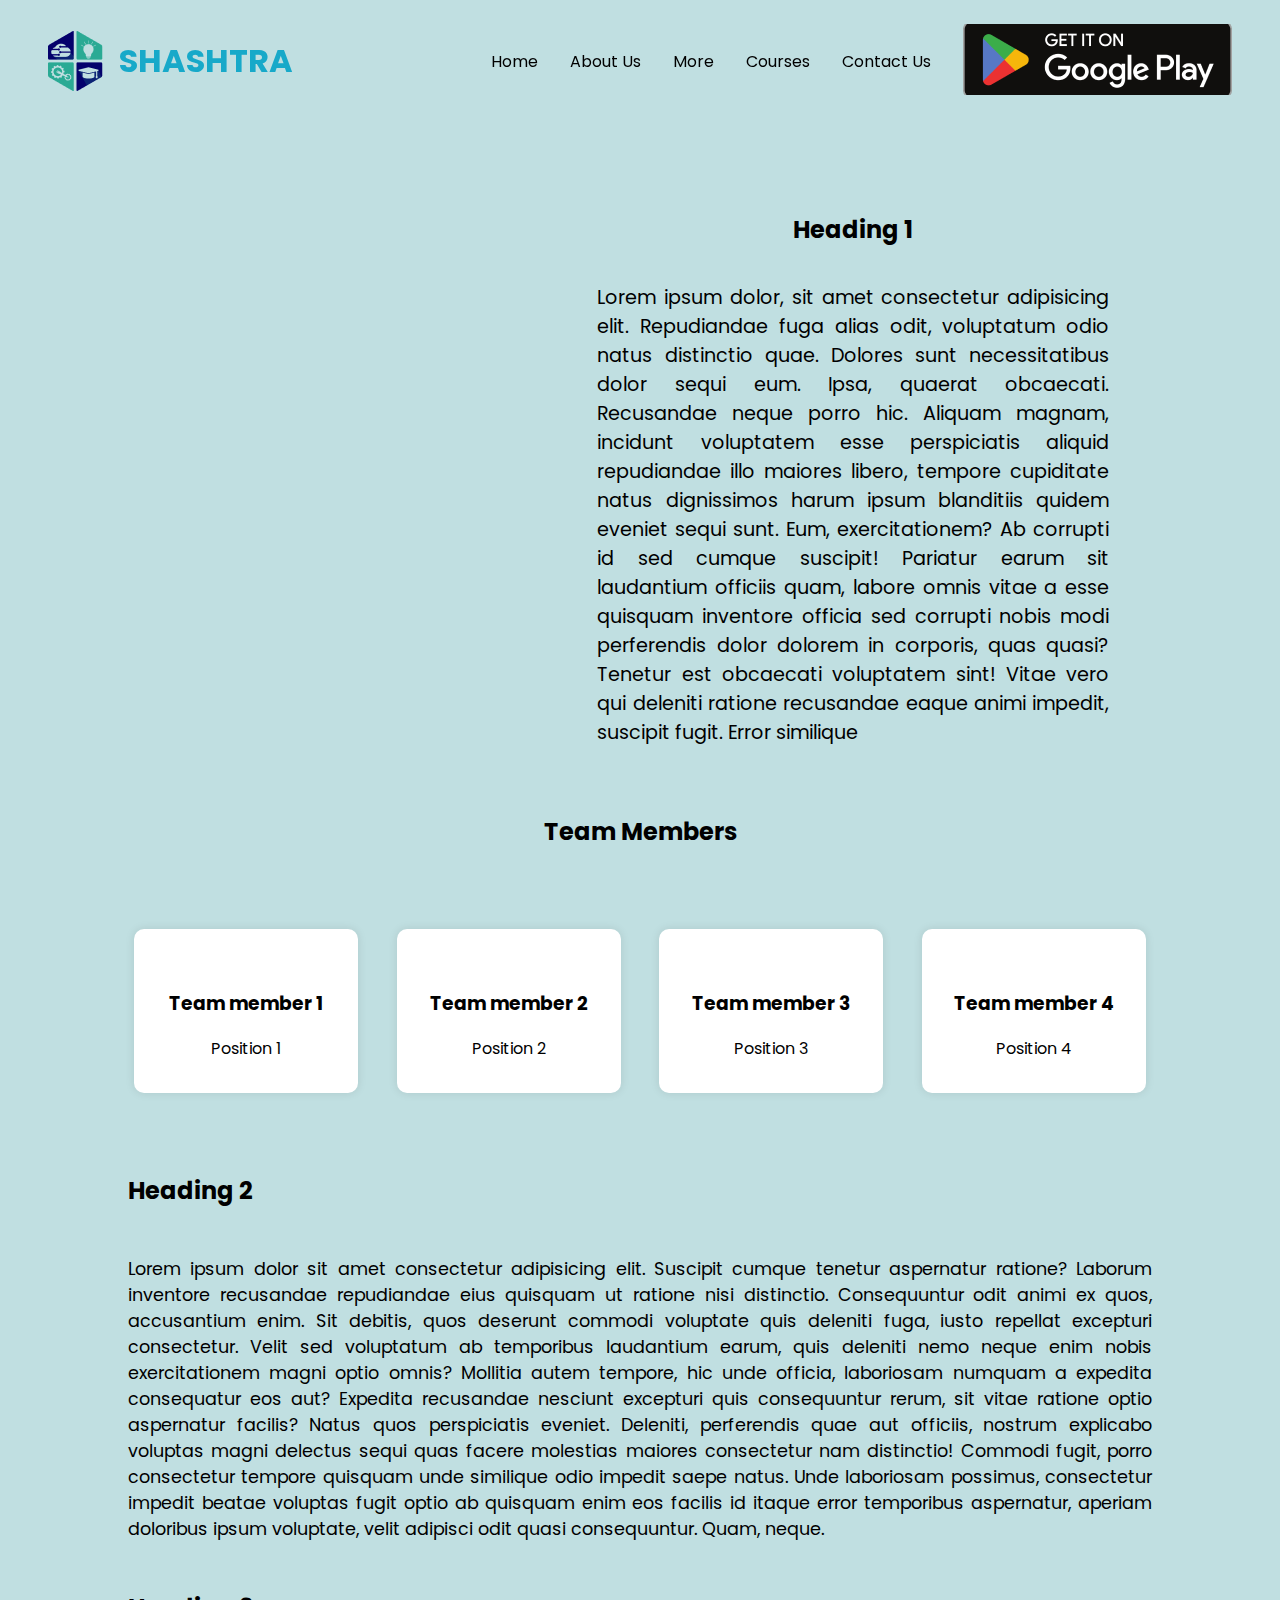
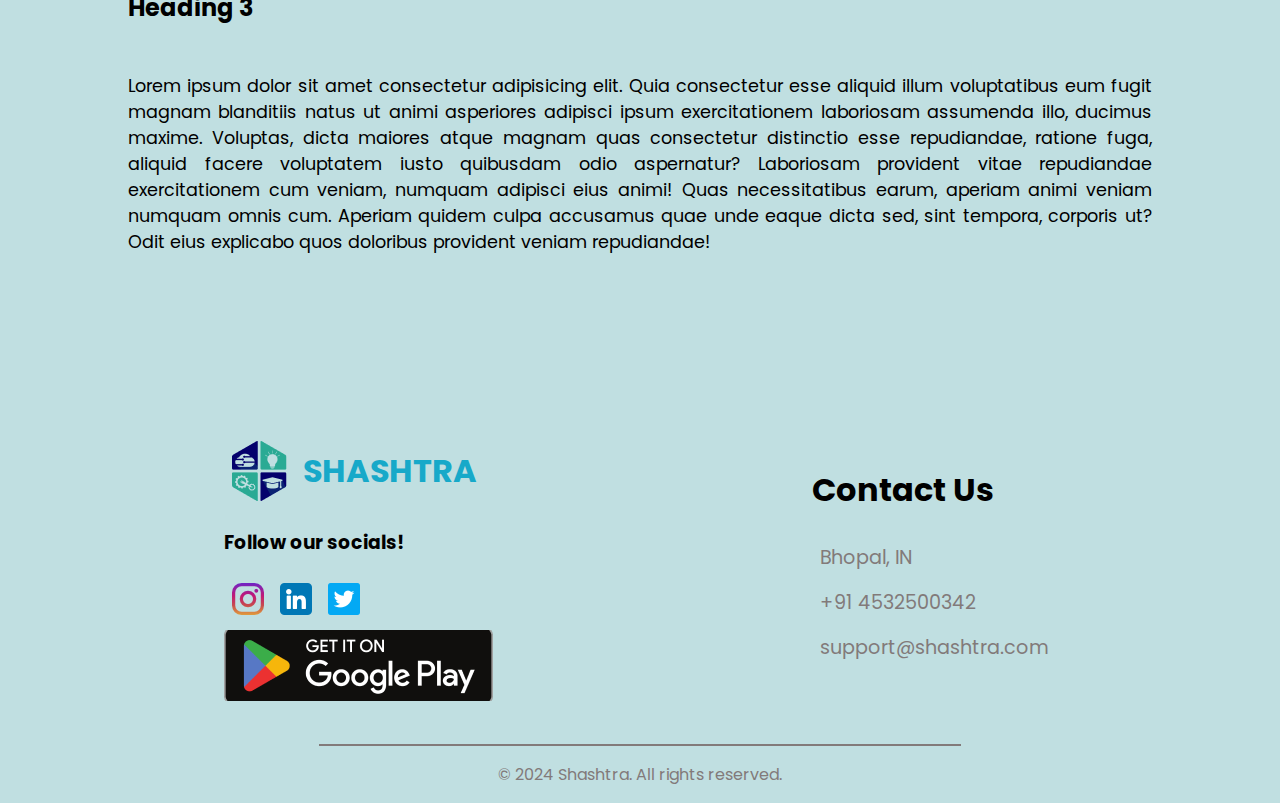
==== pages/about.html @ 4252a516 "add other pages and put placeholder for about page" ====
<!DOCTYPE html>
<html lang="en">

<head>
    <meta charset="UTF-8">
    <meta name="viewport" content="width=device-width, initial-scale=1.0">
    <title>About Shashtra</title>
    <link rel="stylesheet" href="../css/about.css">

    <script src="./assets/scripts/scroll-entrance-master/src/scroll-entrance.js"></script>
    <script src="https://unpkg.com/typed.js@2.1.0/dist/typed.umd.js"></script>

</head>


<style>
    /* Ensure elements are hidden while ScrollEntrance is loading */
    .js [data-entrance] {
        visibility: hidden;
    }
</style>

<body>

    <nav>
        <div class="nav-1">
            <img src="../assets/logo.png" alt="logo">
            <h1>SHASHTRA</h1>
        </div>
        <div class="nav-2">
            <a href="">Home</a>
            <a href="">About Us</a>
            <a href="">More</a>
            <a href="">Courses</a>
            <a href="">Contact Us</a>
            <button class="btn-gps"><img src="../assets/gps.png" alt="Google Play Store"></button>
        </div>
        <div id="mySidepanel" class="sidepanel">
            <a href="javascript:void(0)" class="closebtn" onclick="closeNav()">&times;</a>
            <a href="">Home</a>
            <a href="">About Us</a>
            <a href="">More</a>
            <a href="">Courses</a>
            <a href="">Contact Us</a>
            <button class="btn-gps gps"><img src="../assets/gps.png" alt="Google Play Store"></button>
        </div>

        <button class="openbtn" onclick="openNav()">Menu</button>
    </nav>

    <section id="about">
        <div class="about">
            <img src="https://seeklogo.com/images/P/pepsi-logo-94D7DEF922-seeklogo.com.png" alt="">
            <div>
                <h2>Heading 1</h2>
                <p>Lorem ipsum dolor, sit amet consectetur adipisicing elit. Repudiandae fuga alias odit, voluptatum
                    odio natus distinctio quae. Dolores sunt necessitatibus dolor sequi eum. Ipsa, quaerat obcaecati.
                    Recusandae neque porro hic.
                    Aliquam magnam, incidunt voluptatem esse perspiciatis aliquid repudiandae illo maiores libero,
                    tempore cupiditate natus dignissimos harum ipsum blanditiis quidem eveniet sequi sunt. Eum,
                    exercitationem? Ab corrupti id sed cumque suscipit!
                    Pariatur earum sit laudantium officiis quam, labore omnis vitae a esse quisquam inventore officia
                    sed corrupti nobis modi perferendis dolor dolorem in corporis, quas quasi? Tenetur est obcaecati
                    voluptatem sint!
                    Vitae vero qui deleniti ratione recusandae eaque animi impedit, suscipit fugit. Error similique</p>
            </div>
        </div>
        <h2>Team Members</h2>
        <div class="team">
            <div class="card">
                <img src="https://holosgen.com/clone/wp-content/uploads/2018/12/placeholder-team.jpg" alt="">
                <div>
                    <h3>Team member 1</h3>
                    <p>Position 1</p>
                </div>
            </div>
            <div class="card">
                <img src="https://holosgen.com/clone/wp-content/uploads/2018/12/placeholder-team.jpg" alt="">
                <div>
                    <h3>Team member 2</h3>
                    <p>Position 2</p>
                </div>
            </div>
            <div class="card">
                <img src="https://holosgen.com/clone/wp-content/uploads/2018/12/placeholder-team.jpg" alt="">
                <div>
                    <h3>Team member 3</h3>
                    <p>Position 3</p>
                </div>
            </div>
            <div class="card">
                <img src="https://holosgen.com/clone/wp-content/uploads/2018/12/placeholder-team.jpg" alt="">
                <div>
                    <h3>Team member 4</h3>
                    <p>Position 4</p>
                </div>
            </div>
        </div>
        <div class="about-more">
            <h3>Heading 2</h3>
            <p>Lorem ipsum dolor sit amet consectetur adipisicing elit. Suscipit cumque tenetur aspernatur ratione?
                Laborum inventore recusandae repudiandae eius quisquam ut ratione nisi distinctio. Consequuntur odit
                animi ex quos, accusantium enim.
                Sit debitis, quos deserunt commodi voluptate quis deleniti fuga, iusto repellat excepturi consectetur.
                Velit sed voluptatum ab temporibus laudantium earum, quis deleniti nemo neque enim nobis exercitationem
                magni optio omnis?
                Mollitia autem tempore, hic unde officia, laboriosam numquam a expedita consequatur eos aut? Expedita
                recusandae nesciunt excepturi quis consequuntur rerum, sit vitae ratione optio aspernatur facilis? Natus
                quos perspiciatis eveniet.
                Deleniti, perferendis quae aut officiis, nostrum explicabo voluptas magni delectus sequi quas facere
                molestias maiores consectetur nam distinctio! Commodi fugit, porro consectetur tempore quisquam unde
                similique odio impedit saepe natus.
                Unde laboriosam possimus, consectetur impedit beatae voluptas fugit optio ab quisquam enim eos facilis
                id itaque error temporibus aspernatur, aperiam doloribus ipsum voluptate, velit adipisci odit quasi
                consequuntur. Quam, neque.</p>
            <h3> Heading 3</h3>
            <p>Lorem ipsum dolor sit amet consectetur adipisicing elit. Quia consectetur esse aliquid illum voluptatibus
                eum fugit magnam blanditiis natus ut animi asperiores adipisci ipsum exercitationem laboriosam assumenda
                illo, ducimus maxime.
                Voluptas, dicta maiores atque magnam quas consectetur distinctio esse repudiandae, ratione fuga, aliquid
                facere voluptatem iusto quibusdam odio aspernatur? Laboriosam provident vitae repudiandae exercitationem
                cum veniam, numquam adipisci eius animi!
                Quas necessitatibus earum, aperiam animi veniam numquam omnis cum. Aperiam quidem culpa accusamus quae
                unde eaque dicta sed, sint tempora, corporis ut? Odit eius explicabo quos doloribus provident veniam
                repudiandae!</p>
        </div>
    </section>

    <footer>
        <div class="footer">
            <div class="footer-container">
                <img class="socials" src="../assets/logo.png" alt="logo">
                <h1 class="socials highlight">SHASHTRA</h1>
            </div>
            <h3>Follow our socials!</h3>
            <div class="footer-container">
                <a class="socials" href=""><img src="../assets/socials/instagram.png" alt="instagram"></a>
                <a class="socials" href=""><img src="../assets/socials/linkedin.png" alt="linkedIn"></a>
                <a class="socials" href=""><img src="../assets/socials/twitter.png" alt="Twitter"></a>
            </div>
            <button class="btn-gps gps"><img src="../assets/gps.png" alt="google Play"></button>
        </div>
        <div class="footer">
            <h1>Contact Us</h1>
            <p>Bhopal, IN</p>
            <p>+91 4532500342</p>
            <p>support@shashtra.com</p>
        </div>
    </footer>
    <hr>
    <div class="footer-bottom">
        <p>© 2024 Shashtra. All rights reserved.</p>
    </div>

    <script src="../script.js"></script>
</body>

</html>
---- css/about.css ----
@import url('https://fonts.googleapis.com/css2?family=Poppins:ital,wght@0,100;0,200;0,300;0,400;0,500;0,600;0,700;0,800;0,900;1,100;1,200;1,300;1,400;1,500;1,600;1,700;1,800;1,900&display=swap');

:root {
    --bg: #C0DFE1;
    --primary: #17A9C9;
    --secondary: #0E7A92;
}

body {
    background-color: var(--bg);
    font-family: Arial, sans-serif;
    margin: 0;
    padding: 0;
    font-family: 'Poppins', sans-serif;
}

a {
    text-decoration: none;
    color: #000;
}

nav {
    background-color: transparent;
    backdrop-filter: blur(15px);
    position: fixed;
    top: 0;
    left: 0;
    width: 100%;
    z-index: 100;
    display: flex;
    justify-content: space-between;
    align-items: center;
    padding: 1rem 0;
}

nav img {
    height: 100%;
    width: auto;
    margin: 0 1rem;
}

.btn-gps {
    background-color: transparent;
    border: none;
    cursor: pointer;
    padding: 0;
}

.nav-1 {
    padding-left: 2rem;
    display: flex;
    justify-content: space-between;
    align-items: center;
    color: var(--primary);
}

.nav-2 {
    padding-right: 2rem;
    display: flex;
    justify-content: space-evenly;
    align-items: center;
    width: fit-content;
}

.nav-2 a {
    margin: 0 1rem;
}

.highlight {
    color: var(--primary);
}

/* The sidepanel menu */
.sidepanel {
    height: 100vh;
    /* Specify a height */
    width: 0;
    /* 0 width - change this with JavaScript */
    position: fixed;
    /* Stay in place */
    z-index: 1;
    /* Stay on top */
    top: 0;
    left: 0;
    background-color: rgba(17, 17, 17, 0.9);
    backdrop-filter: blur(15px);
    /* Black*/
    overflow-x: hidden;
    /* Disable horizontal scroll */
    padding-top: 60px;
    /* Place content 60px from the top */
    transition: 0.5s;
    /* 0.5 second transition effect to slide in the sidepanel */
}

/* The sidepanel links */
.sidepanel a {
    padding: 8px 8px 8px 32px;
    text-decoration: none;
    font-size: 25px;
    color: #c5c5c5;
    display: block;
    transition: 0.3s;
}

/* When you mouse over the navigation links, change their color */
.sidepanel a:hover {
    color: #f1f1f1;
}

/* Position and style the close button (top right corner) */
.sidepanel .closebtn {
    position: absolute;
    top: 0;
    right: 25px;
    font-size: 36px;
    margin-left: 50px;
}

/* Style the button that is used to open the sidepanel */
.openbtn {
    font-size: 20px;
    cursor: pointer;
    background-color: var(--primary);
    color: white;
    margin-right: 1rem;
    padding: 10px 15px;
    border: 2px solid var(--secondary);
    border-radius: 5px;
}

.openbtn:hover {
    background-color: var(--secondary);
}

.openbtn {
    display: none;
}

#about {
    padding: 2rem 5rem;
}

.about {
    display: flex;
    justify-content: space-evenly;
    align-items: center;
    margin: 10rem 0 2rem 0;
}

.about img {
    width: 30vw;
}

.about p {
    width: 40vw;
    padding: 1rem 3rem;
    font-size: 1.2rem;
    text-align: justify;
}

.about-more p {
    font-size: 1.1rem;
    text-align: justify;
    padding: 1rem 3rem;
}

.about-more h3 {
    font-size: 1.5rem;
    margin: 2rem 0;
    padding: 0 3rem;
}

h2 {
    text-align: center;
}

.team {
    display: flex;
    justify-content: space-evenly;
    align-items: center;
    margin: 5rem 1rem;
}

.card {
    background-color: white;
    border-radius: 10px;
    box-shadow: 0 0 10px rgba(0, 0, 0, 0.1);
    padding: 1rem;
    width: 15vw;
    text-align: center;
}

.card img {
    width: 100%;
    border-radius: 50%;
}

footer {
    margin-top: 5rem;
    padding: 2rem 4rem;
    display: flex;
    justify-content: space-around;
    align-items: baseline;
}

.footer-container {
    display: flex;
    justify-content: center;
    align-items: center;
    width: fit-content;
}

.socials {
    margin: 0.5rem 0.5rem;
}

.footer {
    display: flex;
    justify-content: center;
    align-items: flex-start;
    flex-direction: column;
}

footer p {
    font-size: 1.2rem;
    margin: 0.5rem 0.5rem;
    color: #827A7A;
}

hr {
    width: 50%;
    border: 1px solid #827A7A;
}

.footer-bottom {
    text-align: center;
    color: #827A7A;
}


/* Media Queries */
@media screen and (min-width: 769px) and (max-width: 1024px) {
    .nav-1 {
        padding-left: 1rem;
    }

    .nav-1 h1 {
        font-size: 1.2rem;
    }

    .nav-2 {
        padding-right: 1rem;
    }

    .nav-2 a {
        margin: 0 0.3rem;
        font-size: 13px;
    }

    .btn-gps {
        width: 30%;
    }

    .btn-gps img {
        width: 100%;
    }

    #about {
        padding: 0;
    }

    .about {
        margin: 6rem 0;
    }

    .about img {
        width: 80%;
    }

}

@media screen and (min-width: 0px) and (max-width: 768px) {

    nav {
        padding: 0.5rem 0;
    }

    .nav-1 {
        padding-left: 0.3rem;
    }


    .nav-1 h1,
    .nav-2 a,
    .btn-gps {
        display: none;
    }

    .nav-2 {
        width: fit-content;
    }

    .gps {
        display: block;
    }

    .openbtn {
        display: block;
    }

    #about {
        padding: 1rem 2rem;
    }

    .about {
        flex-direction: column;
        margin: 5rem 0;
    }

    .about img {
        width: 80%;
    }

    .about p {
        width: 100%;
        padding: 0;
        font-size: 1rem;
    }

    .team {
        flex-direction: column;
        margin: 2rem 0;
    }

    .card {
        width: 80vw;
        margin: 1rem 0;
    }

    .about-more {
        margin: 2rem 0;
    }

    .about-more p {
        padding: 0;
        font-size: 1rem;
    }

    .about-more h3 {
        padding: 0;
        font-size: 1.2rem;
        text-align: center;
    }

    footer {
        flex-direction: column;
        padding: 1rem;
    }

    .footer {
        flex-direction: column;
        align-items: center;
        width: 100%;
    }

    .footer h1 {
        font-size: 1.5rem;
    }
}
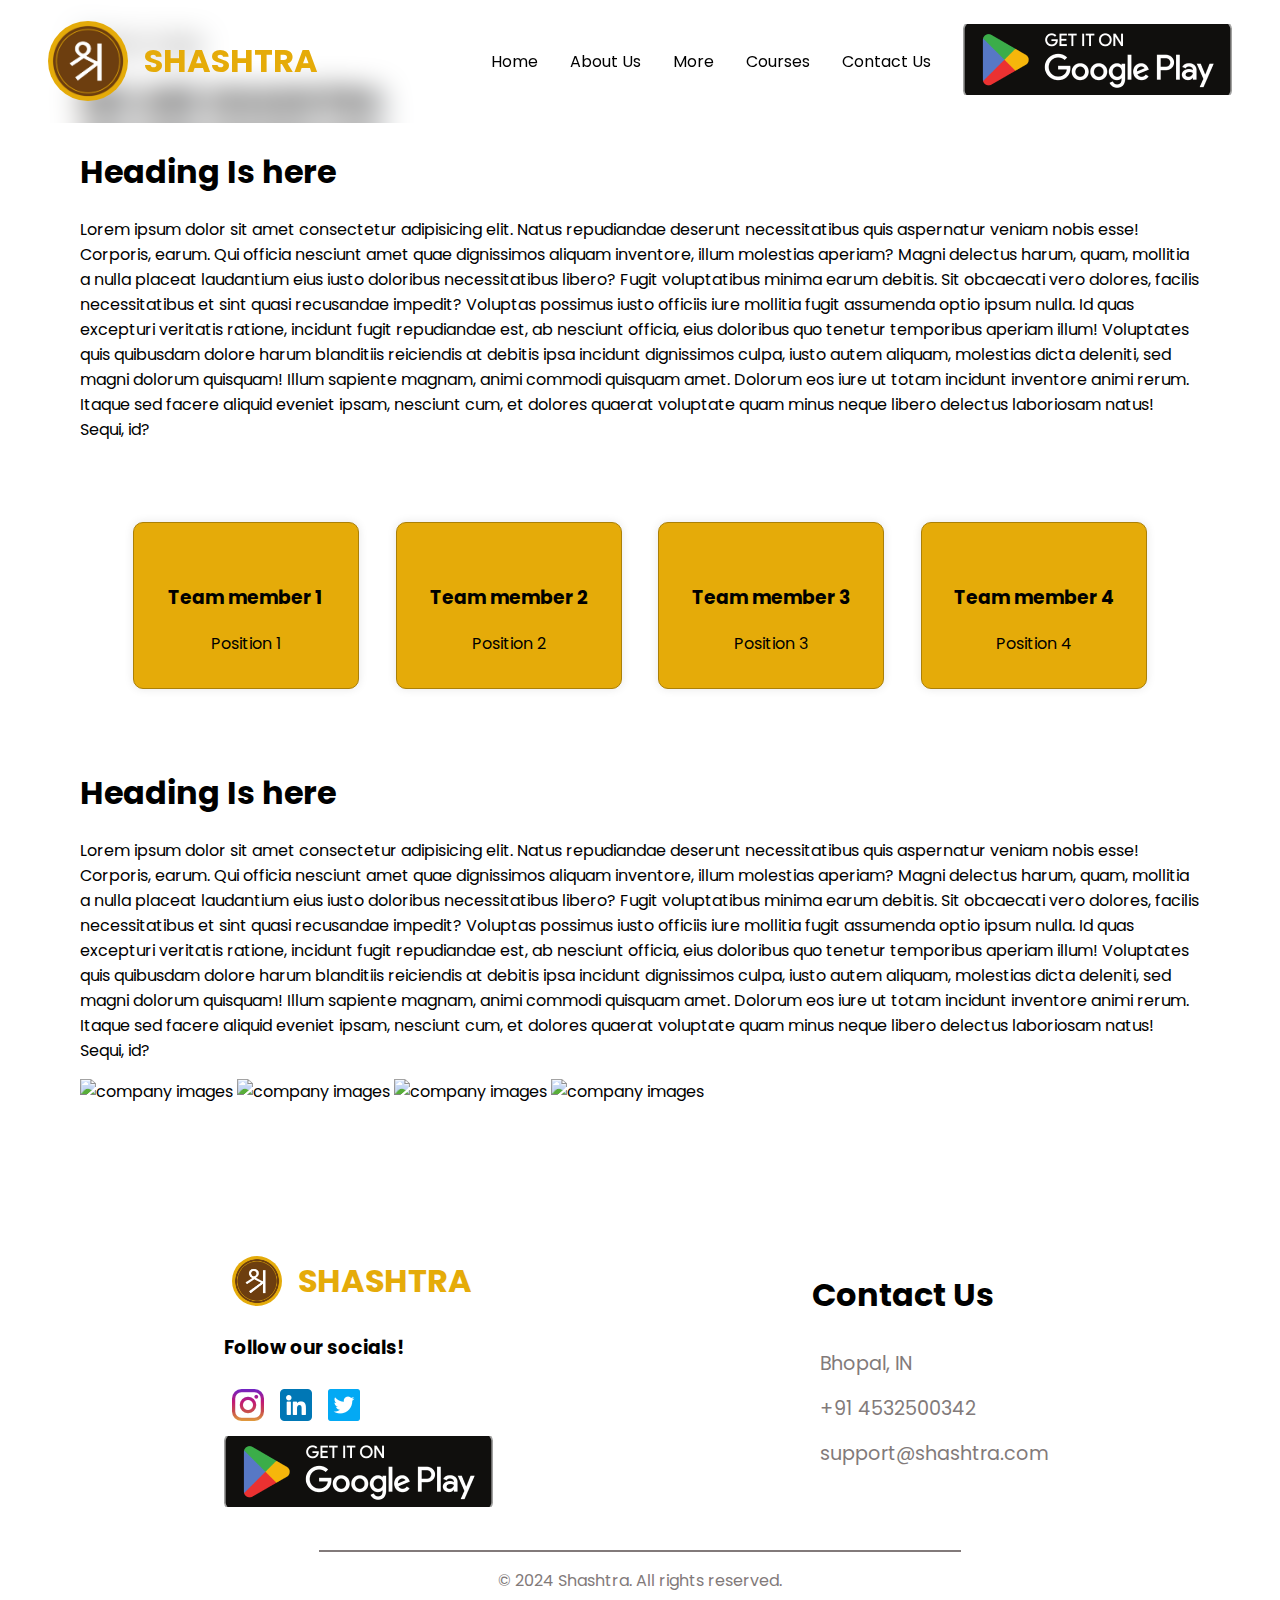
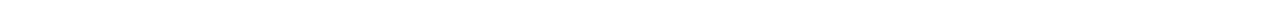
==== commit 38d2ee70: "Upate about page" ====
--- a/pages/about.html
+++ b/pages/about.html
@@ -28,7 +28,7 @@
             <h1>SHASHTRA</h1>
         </div>
         <div class="nav-2">
-            <a href="">Home</a>
+            <a href="../index.html">Home</a>
             <a href="">About Us</a>
             <a href="">More</a>
             <a href="">Courses</a>
@@ -49,23 +49,32 @@
     </nav>
 
     <section id="about">
-        <div class="about">
-            <img src="https://seeklogo.com/images/P/pepsi-logo-94D7DEF922-seeklogo.com.png" alt="">
-            <div>
-                <h2>Heading 1</h2>
-                <p>Lorem ipsum dolor, sit amet consectetur adipisicing elit. Repudiandae fuga alias odit, voluptatum
-                    odio natus distinctio quae. Dolores sunt necessitatibus dolor sequi eum. Ipsa, quaerat obcaecati.
-                    Recusandae neque porro hic.
-                    Aliquam magnam, incidunt voluptatem esse perspiciatis aliquid repudiandae illo maiores libero,
-                    tempore cupiditate natus dignissimos harum ipsum blanditiis quidem eveniet sequi sunt. Eum,
-                    exercitationem? Ab corrupti id sed cumque suscipit!
-                    Pariatur earum sit laudantium officiis quam, labore omnis vitae a esse quisquam inventore officia
-                    sed corrupti nobis modi perferendis dolor dolorem in corporis, quas quasi? Tenetur est obcaecati
-                    voluptatem sint!
-                    Vitae vero qui deleniti ratione recusandae eaque animi impedit, suscipit fugit. Error similique</p>
-            </div>
+
+        <div class="about-head">
+            <img src="../assets/aboutbg.svg" alt="about-image">
+            <h1>WE ARE SHASHTRA</h1>
         </div>
-        <h2>Team Members</h2>
+
+        <div class="about-text">
+            <h1>Heading Is here</h1>
+            <p>
+                Lorem ipsum dolor sit amet consectetur adipisicing elit. Natus repudiandae deserunt necessitatibus quis
+                aspernatur veniam nobis esse! Corporis, earum. Qui officia nesciunt amet quae dignissimos aliquam
+                inventore, illum molestias aperiam?
+                Magni delectus harum, quam, mollitia a nulla placeat laudantium eius iusto doloribus necessitatibus
+                libero? Fugit voluptatibus minima earum debitis. Sit obcaecati vero dolores, facilis necessitatibus et
+                sint quasi recusandae impedit?
+                Voluptas possimus iusto officiis iure mollitia fugit assumenda optio ipsum nulla. Id quas excepturi
+                veritatis ratione, incidunt fugit repudiandae est, ab nesciunt officia, eius doloribus quo tenetur
+                temporibus aperiam illum!
+                Voluptates quis quibusdam dolore harum blanditiis reiciendis at debitis ipsa incidunt dignissimos culpa,
+                iusto autem aliquam, molestias dicta deleniti, sed magni dolorum quisquam! Illum sapiente magnam, animi
+                commodi quisquam amet.
+                Dolorum eos iure ut totam incidunt inventore animi rerum. Itaque sed facere aliquid eveniet ipsam,
+                nesciunt cum, et dolores quaerat voluptate quam minus neque libero delectus laboriosam natus! Sequi, id?
+            </p>
+        </div>
+
         <div class="team">
             <div class="card">
                 <img src="https://holosgen.com/clone/wp-content/uploads/2018/12/placeholder-team.jpg" alt="">
@@ -96,34 +105,34 @@
                 </div>
             </div>
         </div>
-        <div class="about-more">
-            <h3>Heading 2</h3>
-            <p>Lorem ipsum dolor sit amet consectetur adipisicing elit. Suscipit cumque tenetur aspernatur ratione?
-                Laborum inventore recusandae repudiandae eius quisquam ut ratione nisi distinctio. Consequuntur odit
-                animi ex quos, accusantium enim.
-                Sit debitis, quos deserunt commodi voluptate quis deleniti fuga, iusto repellat excepturi consectetur.
-                Velit sed voluptatum ab temporibus laudantium earum, quis deleniti nemo neque enim nobis exercitationem
-                magni optio omnis?
-                Mollitia autem tempore, hic unde officia, laboriosam numquam a expedita consequatur eos aut? Expedita
-                recusandae nesciunt excepturi quis consequuntur rerum, sit vitae ratione optio aspernatur facilis? Natus
-                quos perspiciatis eveniet.
-                Deleniti, perferendis quae aut officiis, nostrum explicabo voluptas magni delectus sequi quas facere
-                molestias maiores consectetur nam distinctio! Commodi fugit, porro consectetur tempore quisquam unde
-                similique odio impedit saepe natus.
-                Unde laboriosam possimus, consectetur impedit beatae voluptas fugit optio ab quisquam enim eos facilis
-                id itaque error temporibus aspernatur, aperiam doloribus ipsum voluptate, velit adipisci odit quasi
-                consequuntur. Quam, neque.</p>
-            <h3> Heading 3</h3>
-            <p>Lorem ipsum dolor sit amet consectetur adipisicing elit. Quia consectetur esse aliquid illum voluptatibus
-                eum fugit magnam blanditiis natus ut animi asperiores adipisci ipsum exercitationem laboriosam assumenda
-                illo, ducimus maxime.
-                Voluptas, dicta maiores atque magnam quas consectetur distinctio esse repudiandae, ratione fuga, aliquid
-                facere voluptatem iusto quibusdam odio aspernatur? Laboriosam provident vitae repudiandae exercitationem
-                cum veniam, numquam adipisci eius animi!
-                Quas necessitatibus earum, aperiam animi veniam numquam omnis cum. Aperiam quidem culpa accusamus quae
-                unde eaque dicta sed, sint tempora, corporis ut? Odit eius explicabo quos doloribus provident veniam
-                repudiandae!</p>
+
+        <div class="about-text">
+            <h1>Heading Is here</h1>
+            <p>
+                Lorem ipsum dolor sit amet consectetur adipisicing elit. Natus repudiandae deserunt necessitatibus quis
+                aspernatur veniam nobis esse! Corporis, earum. Qui officia nesciunt amet quae dignissimos aliquam
+                inventore, illum molestias aperiam?
+                Magni delectus harum, quam, mollitia a nulla placeat laudantium eius iusto doloribus necessitatibus
+                libero? Fugit voluptatibus minima earum debitis. Sit obcaecati vero dolores, facilis necessitatibus et
+                sint quasi recusandae impedit?
+                Voluptas possimus iusto officiis iure mollitia fugit assumenda optio ipsum nulla. Id quas excepturi
+                veritatis ratione, incidunt fugit repudiandae est, ab nesciunt officia, eius doloribus quo tenetur
+                temporibus aperiam illum!
+                Voluptates quis quibusdam dolore harum blanditiis reiciendis at debitis ipsa incidunt dignissimos culpa,
+                iusto autem aliquam, molestias dicta deleniti, sed magni dolorum quisquam! Illum sapiente magnam, animi
+                commodi quisquam amet.
+                Dolorum eos iure ut totam incidunt inventore animi rerum. Itaque sed facere aliquid eveniet ipsam,
+                nesciunt cum, et dolores quaerat voluptate quam minus neque libero delectus laboriosam natus! Sequi, id?
+            </p>
         </div>
+
+        <div class="about-imgs">
+            <img src="../assets/about1.png" alt="company images">
+            <img src="../assets/about2.png" alt="company images">
+            <img src="../assets/about3.png" alt="company images">
+            <img src="../assets/about4.png" alt="company images">
+        </div>
+
     </section>
 
     <footer>
--- a/css/about.css
+++ b/css/about.css
@@ -1,9 +1,9 @@
 @import url('https://fonts.googleapis.com/css2?family=Poppins:ital,wght@0,100;0,200;0,300;0,400;0,500;0,600;0,700;0,800;0,900;1,100;1,200;1,300;1,400;1,500;1,600;1,700;1,800;1,900&display=swap');
 
 :root {
-    --bg: #C0DFE1;
-    --primary: #17A9C9;
-    --secondary: #0E7A92;
+    --bg: #ffffff;
+    --primary: #e5ab09;
+    --secondary: #ab8007;
 }
 
 body {
@@ -35,6 +35,13 @@
 
 nav img {
     height: 100%;
+    width: auto;
+    margin: 0 1rem;
+}
+
+.nav-1 img {
+    height: 80px;
+    border-radius: 50%;
     width: auto;
     margin: 0 1rem;
 }
@@ -183,12 +190,13 @@
 }
 
 .card {
-    background-color: white;
+    background-color: var(--primary);
     border-radius: 10px;
     box-shadow: 0 0 10px rgba(0, 0, 0, 0.1);
     padding: 1rem;
     width: 15vw;
     text-align: center;
+    border: 1px solid var(--secondary);
 }
 
 .card img {
@@ -209,6 +217,12 @@
     justify-content: center;
     align-items: center;
     width: fit-content;
+}
+
+.footer-container:first-of-type img {
+    width: 50px;
+    height: 50px;
+    border-radius: 50%;
 }
 
 .socials {
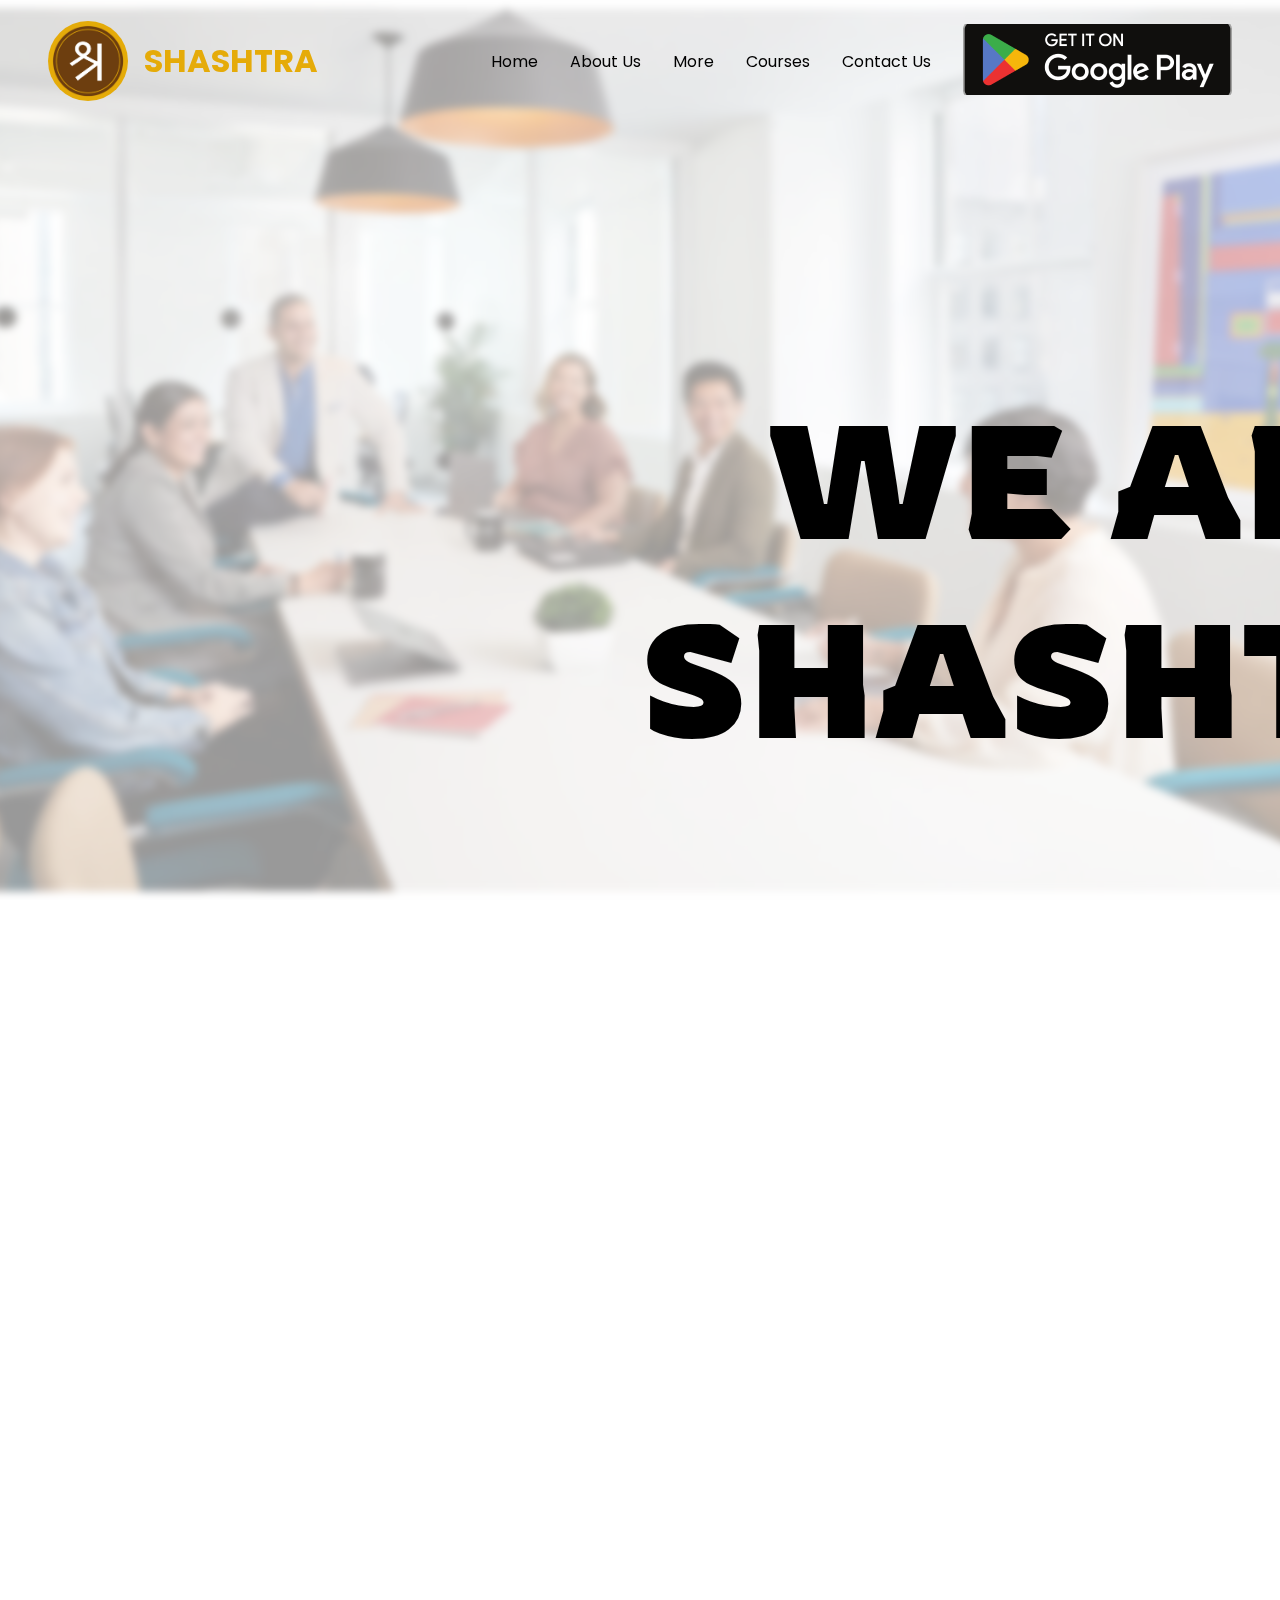
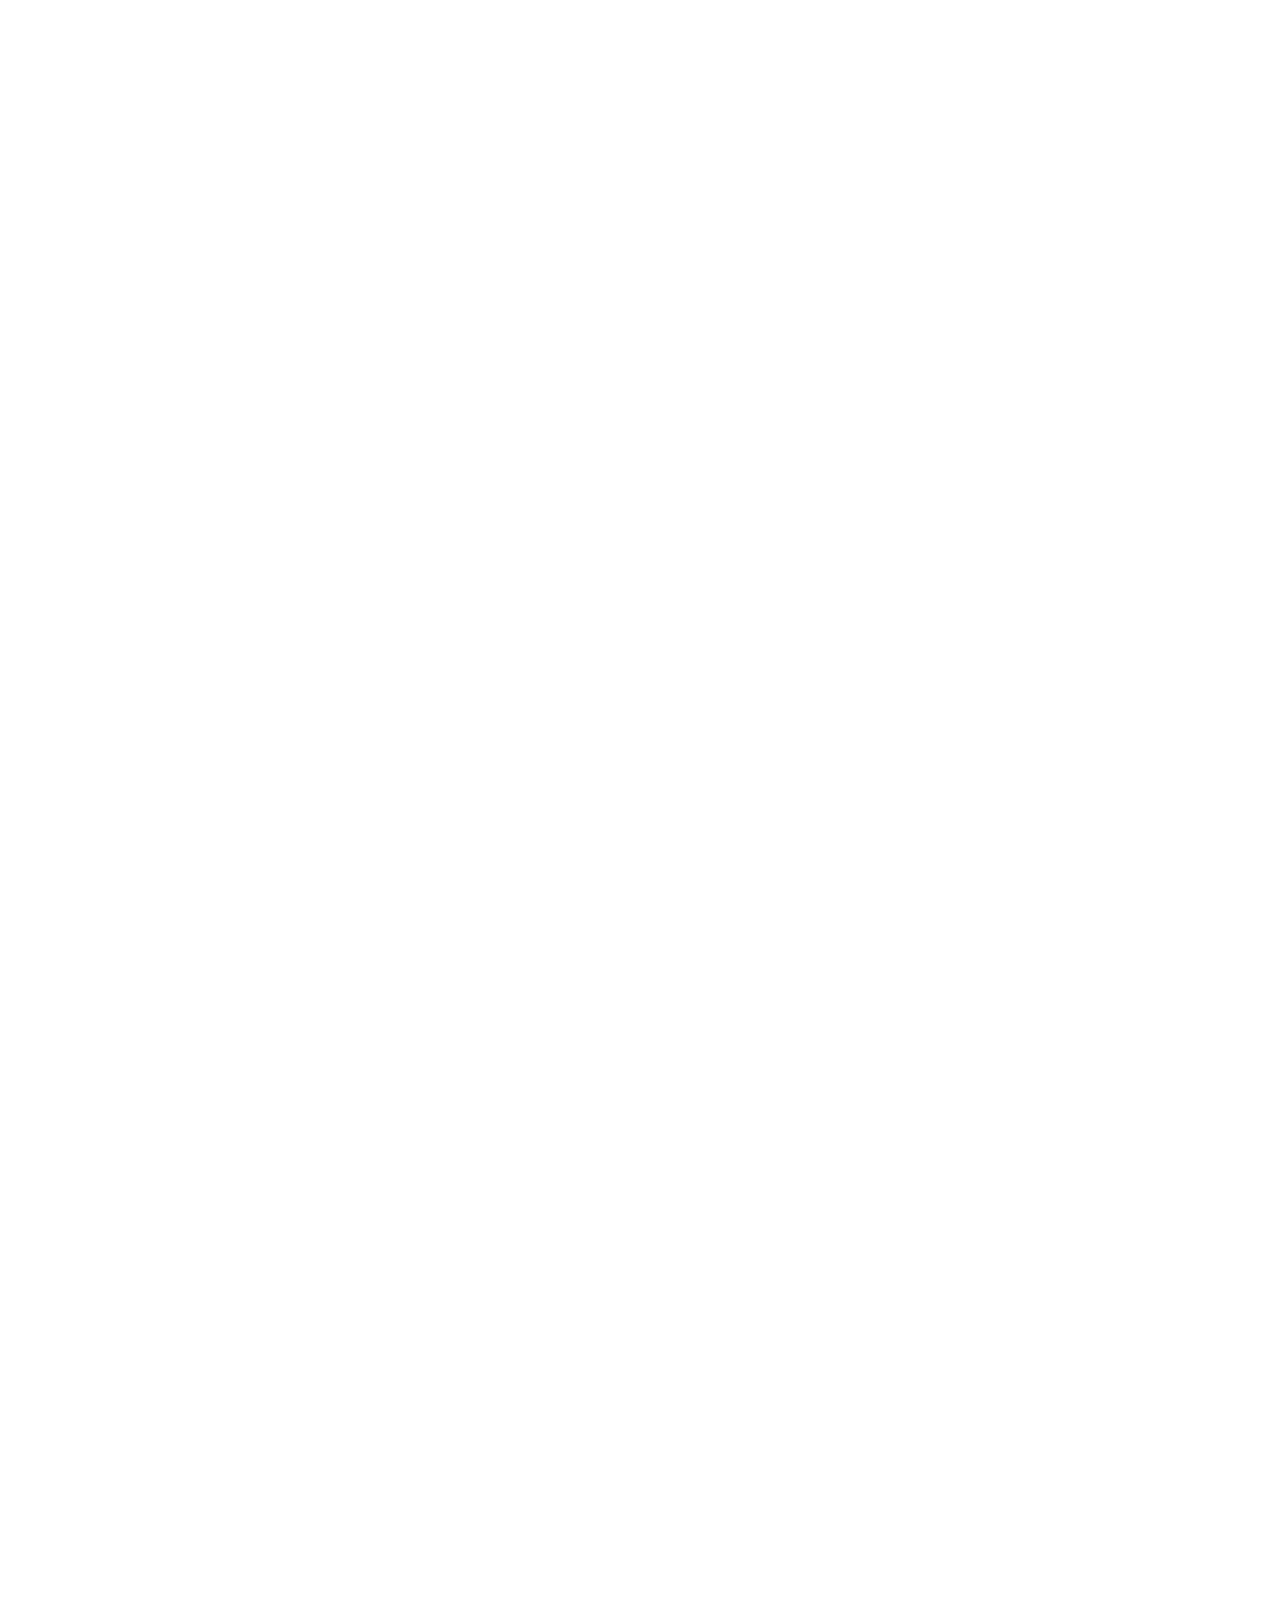
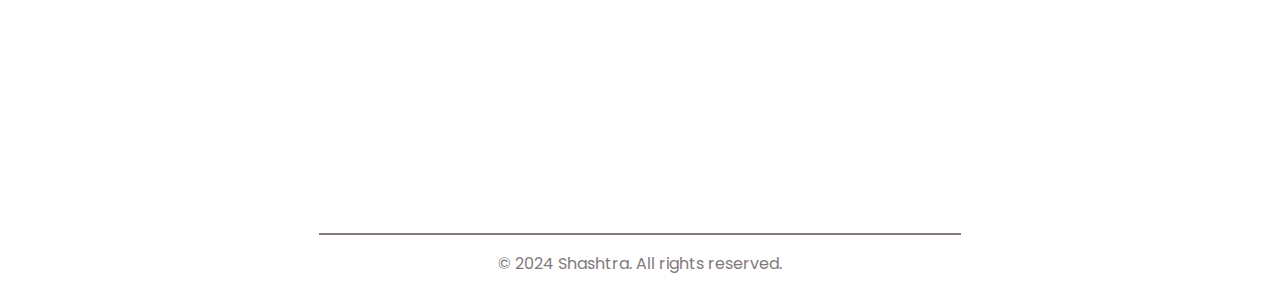
==== commit ffc42c37: "Fix navigation" ====
--- a/pages/about.html
+++ b/pages/about.html
@@ -7,7 +7,7 @@
     <title>About Shashtra</title>
     <link rel="stylesheet" href="../css/about.css">
 
-    <script src="./assets/scripts/scroll-entrance-master/src/scroll-entrance.js"></script>
+    <script src="../assets/scripts/scroll-entrance-master/src/scroll-entrance.js"></script>
     <script src="https://unpkg.com/typed.js@2.1.0/dist/typed.umd.js"></script>
 
 </head>
@@ -29,19 +29,19 @@
         </div>
         <div class="nav-2">
             <a href="../index.html">Home</a>
-            <a href="">About Us</a>
+            <a href="../pages/about.html">About Us</a>
             <a href="">More</a>
-            <a href="">Courses</a>
-            <a href="">Contact Us</a>
+            <a href="../pages/courses.html">Courses</a>
+            <a href="../pages/contact.html">Contact Us</a>
             <button class="btn-gps"><img src="../assets/gps.png" alt="Google Play Store"></button>
         </div>
         <div id="mySidepanel" class="sidepanel">
             <a href="javascript:void(0)" class="closebtn" onclick="closeNav()">&times;</a>
-            <a href="">Home</a>
-            <a href="">About Us</a>
+            <a href="../index.html">Home</a>
+            <a href="../pages/about.html">About Us</a>
             <a href="">More</a>
-            <a href="">Courses</a>
-            <a href="">Contact Us</a>
+            <a href="../pages/courses.html">Courses</a>
+            <a href="../pages/contact.html">Contact Us</a>
             <button class="btn-gps gps"><img src="../assets/gps.png" alt="Google Play Store"></button>
         </div>
 
@@ -52,12 +52,12 @@
 
         <div class="about-head">
             <img src="../assets/aboutbg.svg" alt="about-image">
-            <h1>WE ARE SHASHTRA</h1>
+            <h1 data-entrance="from-bottom">WE ARE <br>SHASHTRA</h1>
         </div>
 
         <div class="about-text">
-            <h1>Heading Is here</h1>
-            <p>
+            <h1 data-entrance="from-bottom">Heading Is here</h1>
+            <p data-entrance="from-left">
                 Lorem ipsum dolor sit amet consectetur adipisicing elit. Natus repudiandae deserunt necessitatibus quis
                 aspernatur veniam nobis esse! Corporis, earum. Qui officia nesciunt amet quae dignissimos aliquam
                 inventore, illum molestias aperiam?
@@ -76,28 +76,28 @@
         </div>
 
         <div class="team">
-            <div class="card">
+            <div class="card" data-entrance="from-left">
                 <img src="https://holosgen.com/clone/wp-content/uploads/2018/12/placeholder-team.jpg" alt="">
                 <div>
                     <h3>Team member 1</h3>
                     <p>Position 1</p>
                 </div>
             </div>
-            <div class="card">
+            <div class="card" data-entrance="from-left">
                 <img src="https://holosgen.com/clone/wp-content/uploads/2018/12/placeholder-team.jpg" alt="">
                 <div>
                     <h3>Team member 2</h3>
                     <p>Position 2</p>
                 </div>
             </div>
-            <div class="card">
+            <div class="card" data-entrance="from-left">
                 <img src="https://holosgen.com/clone/wp-content/uploads/2018/12/placeholder-team.jpg" alt="">
                 <div>
                     <h3>Team member 3</h3>
                     <p>Position 3</p>
                 </div>
             </div>
-            <div class="card">
+            <div class="card" data-entrance="from-left">
                 <img src="https://holosgen.com/clone/wp-content/uploads/2018/12/placeholder-team.jpg" alt="">
                 <div>
                     <h3>Team member 4</h3>
@@ -107,8 +107,8 @@
         </div>
 
         <div class="about-text">
-            <h1>Heading Is here</h1>
-            <p>
+            <h1 data-entrance="from-bottom">Heading Is here</h1>
+            <p data-entrance="from-left">
                 Lorem ipsum dolor sit amet consectetur adipisicing elit. Natus repudiandae deserunt necessitatibus quis
                 aspernatur veniam nobis esse! Corporis, earum. Qui officia nesciunt amet quae dignissimos aliquam
                 inventore, illum molestias aperiam?
@@ -127,16 +127,16 @@
         </div>
 
         <div class="about-imgs">
-            <img src="../assets/about1.png" alt="company images">
-            <img src="../assets/about2.png" alt="company images">
-            <img src="../assets/about3.png" alt="company images">
-            <img src="../assets/about4.png" alt="company images">
+            <img data-entrance="from-left" src="../assets/about1.png" alt="company images">
+            <img data-entrance="from-left" src="../assets/about2.png" alt="company images">
+            <img data-entrance="from-left" src="../assets/about3.png" alt="company images">
+            <img data-entrance="from-left" src="../assets/about4.png" alt="company images">
         </div>
 
     </section>
 
     <footer>
-        <div class="footer">
+        <div class="footer" data-entrance="fade">
             <div class="footer-container">
                 <img class="socials" src="../assets/logo.png" alt="logo">
                 <h1 class="socials highlight">SHASHTRA</h1>
@@ -149,7 +149,7 @@
             </div>
             <button class="btn-gps gps"><img src="../assets/gps.png" alt="google Play"></button>
         </div>
-        <div class="footer">
+        <div class="footer" data-entrance="fade">
             <h1>Contact Us</h1>
             <p>Bhopal, IN</p>
             <p>+91 4532500342</p>
--- a/css/about.css
+++ b/css/about.css
@@ -1,4 +1,4 @@
-@import url('https://fonts.googleapis.com/css2?family=Poppins:ital,wght@0,100;0,200;0,300;0,400;0,500;0,600;0,700;0,800;0,900;1,100;1,200;1,300;1,400;1,500;1,600;1,700;1,800;1,900&display=swap');
+@import url('https://fonts.googleapis.com/css2?family=Poppins:ital,wght@0,100;0,200;0,300;0,400;0,500;0,600;0,700;0,800;0,900;1,100;1,200;1,300;1,400;1,500;1,600;1,700;1,800;1,900&family=Rowdies:wght@300;400;700&display=swap');
 
 :root {
     --bg: #ffffff;
@@ -21,7 +21,6 @@
 
 nav {
     background-color: transparent;
-    backdrop-filter: blur(15px);
     position: fixed;
     top: 0;
     left: 0;
@@ -37,6 +36,15 @@
     height: 100%;
     width: auto;
     margin: 0 1rem;
+}
+
+nav.scrolled {
+    background-color: var(--bg);
+    transition: background-color 0.5s linear;
+}
+
+nav.scrolled a:hover {
+    text-decoration: underline;
 }
 
 .nav-1 img {
@@ -144,42 +152,32 @@
     display: none;
 }
 
-#about {
-    padding: 2rem 5rem;
-}
-
-.about {
-    display: flex;
-    justify-content: space-evenly;
-    align-items: center;
-    margin: 10rem 0 2rem 0;
-}
-
-.about img {
-    width: 30vw;
-}
-
-.about p {
-    width: 40vw;
-    padding: 1rem 3rem;
-    font-size: 1.2rem;
+.about-head {
+    height: 100%;
+    position: relative;
+}
+
+.about-head img {
+    height: 100vh;
+    width: 100%;
+    object-fit: cover;
+}
+
+.about-head h1 {
+    position: absolute;
+    top: 30%;
+    left: 50%;
+    transform: translate(-50%, -50%);
+    text-align: center;
+    color: #000;
+    font-family: 'Rowdies', sans-serif;
+    font-size: 10rem;
+}
+
+.about-text {
+    padding: 5rem;
+    font-size: large;
     text-align: justify;
-}
-
-.about-more p {
-    font-size: 1.1rem;
-    text-align: justify;
-    padding: 1rem 3rem;
-}
-
-.about-more h3 {
-    font-size: 1.5rem;
-    margin: 2rem 0;
-    padding: 0 3rem;
-}
-
-h2 {
-    text-align: center;
 }
 
 .team {
@@ -204,6 +202,25 @@
     border-radius: 50%;
 }
 
+.about-imgs {
+    display: flex;
+    justify-content: space-evenly;
+    align-items: center;
+    flex-wrap: wrap;
+    margin: 2rem 0;
+    margin-bottom: 10rem;
+}
+
+.about-imgs img:nth-child(2n+1) {
+    transform: translate(0, 20%);
+}
+
+.about-imgs img {
+    height: 60vh;
+    width: auto;
+    margin: 1rem 0;
+}
+
 footer {
     margin-top: 5rem;
     padding: 2rem 4rem;
@@ -263,6 +280,11 @@
         font-size: 1.2rem;
     }
 
+    .nav-1 img {
+        height: 60px;
+        width: auto;
+    }
+
     .nav-2 {
         padding-right: 1rem;
     }
@@ -280,16 +302,18 @@
         width: 100%;
     }
 
-    #about {
-        padding: 0;
-    }
-
-    .about {
-        margin: 6rem 0;
-    }
-
-    .about img {
-        width: 80%;
+    .about-head h1 {
+        position: absolute;
+        top: 33%;
+        font-size: 8rem;
+    }
+
+    .about-text {
+        padding: 3rem;
+    }
+
+    .about-imgs img {
+        height: 50vh;
     }
 
 }
@@ -311,6 +335,11 @@
         display: none;
     }
 
+    .nav-1 img {
+        height: 60px;
+        width: auto;
+    }
+
     .nav-2 {
         width: fit-content;
     }
@@ -323,48 +352,25 @@
         display: block;
     }
 
-    #about {
-        padding: 1rem 2rem;
-    }
-
-    .about {
-        flex-direction: column;
-        margin: 5rem 0;
-    }
-
-    .about img {
-        width: 80%;
-    }
-
-    .about p {
-        width: 100%;
-        padding: 0;
-        font-size: 1rem;
+    .about-head h1 {
+        position: absolute;
+        top: 40%;
+        font-size: 3rem;
     }
 
     .team {
-        flex-direction: column;
+        flex-wrap: wrap;
         margin: 2rem 0;
     }
 
     .card {
-        width: 80vw;
+        width: 35vw;
         margin: 1rem 0;
     }
 
-    .about-more {
-        margin: 2rem 0;
-    }
-
-    .about-more p {
-        padding: 0;
-        font-size: 1rem;
-    }
-
-    .about-more h3 {
-        padding: 0;
-        font-size: 1.2rem;
-        text-align: center;
+    .about-text {
+        padding: 3rem;
+        font-size: medium;
     }
 
     footer {
@@ -381,4 +387,14 @@
     .footer h1 {
         font-size: 1.5rem;
     }
+
+    .about-imgs img:nth-child(2n+1) {
+        transform: translate(0, 0);
+    }
+
+    .about-imgs img {
+        height: auto;
+        width: 40vw;
+        margin: 1rem 0;
+    }
 }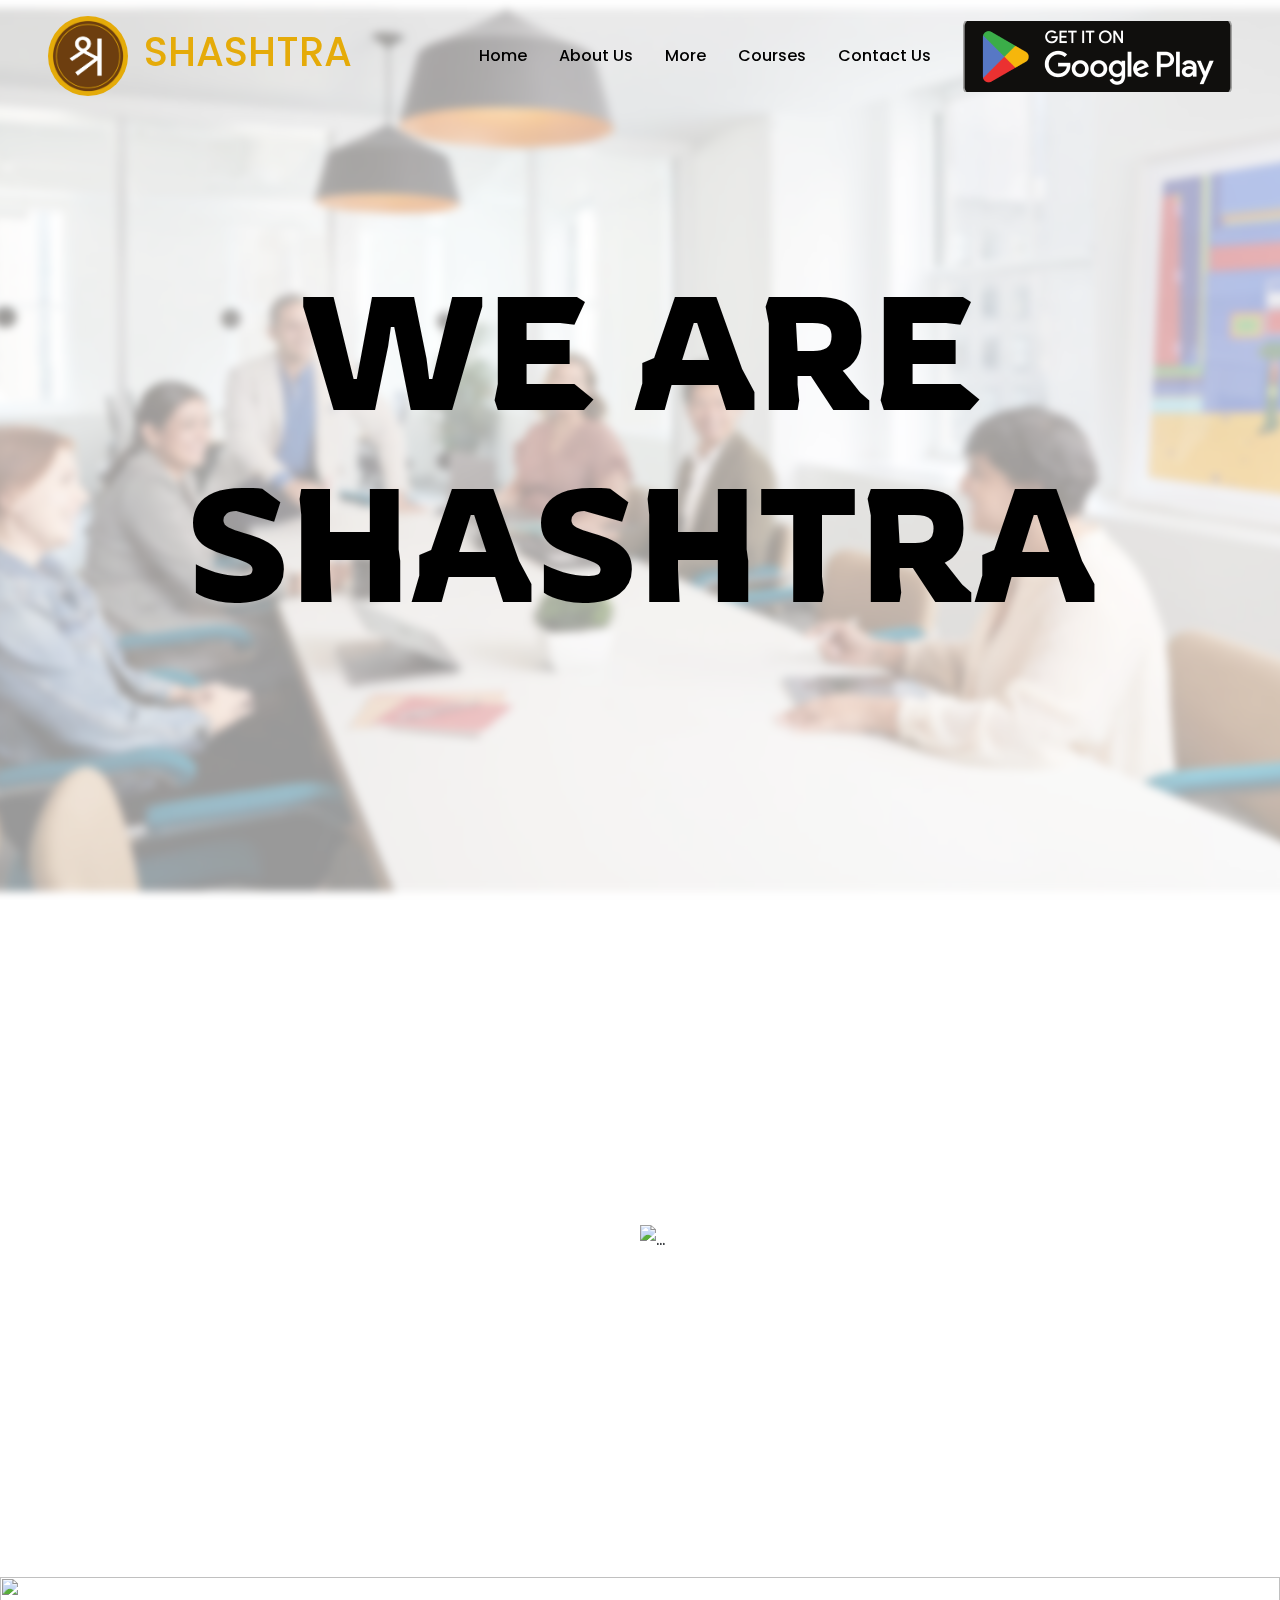
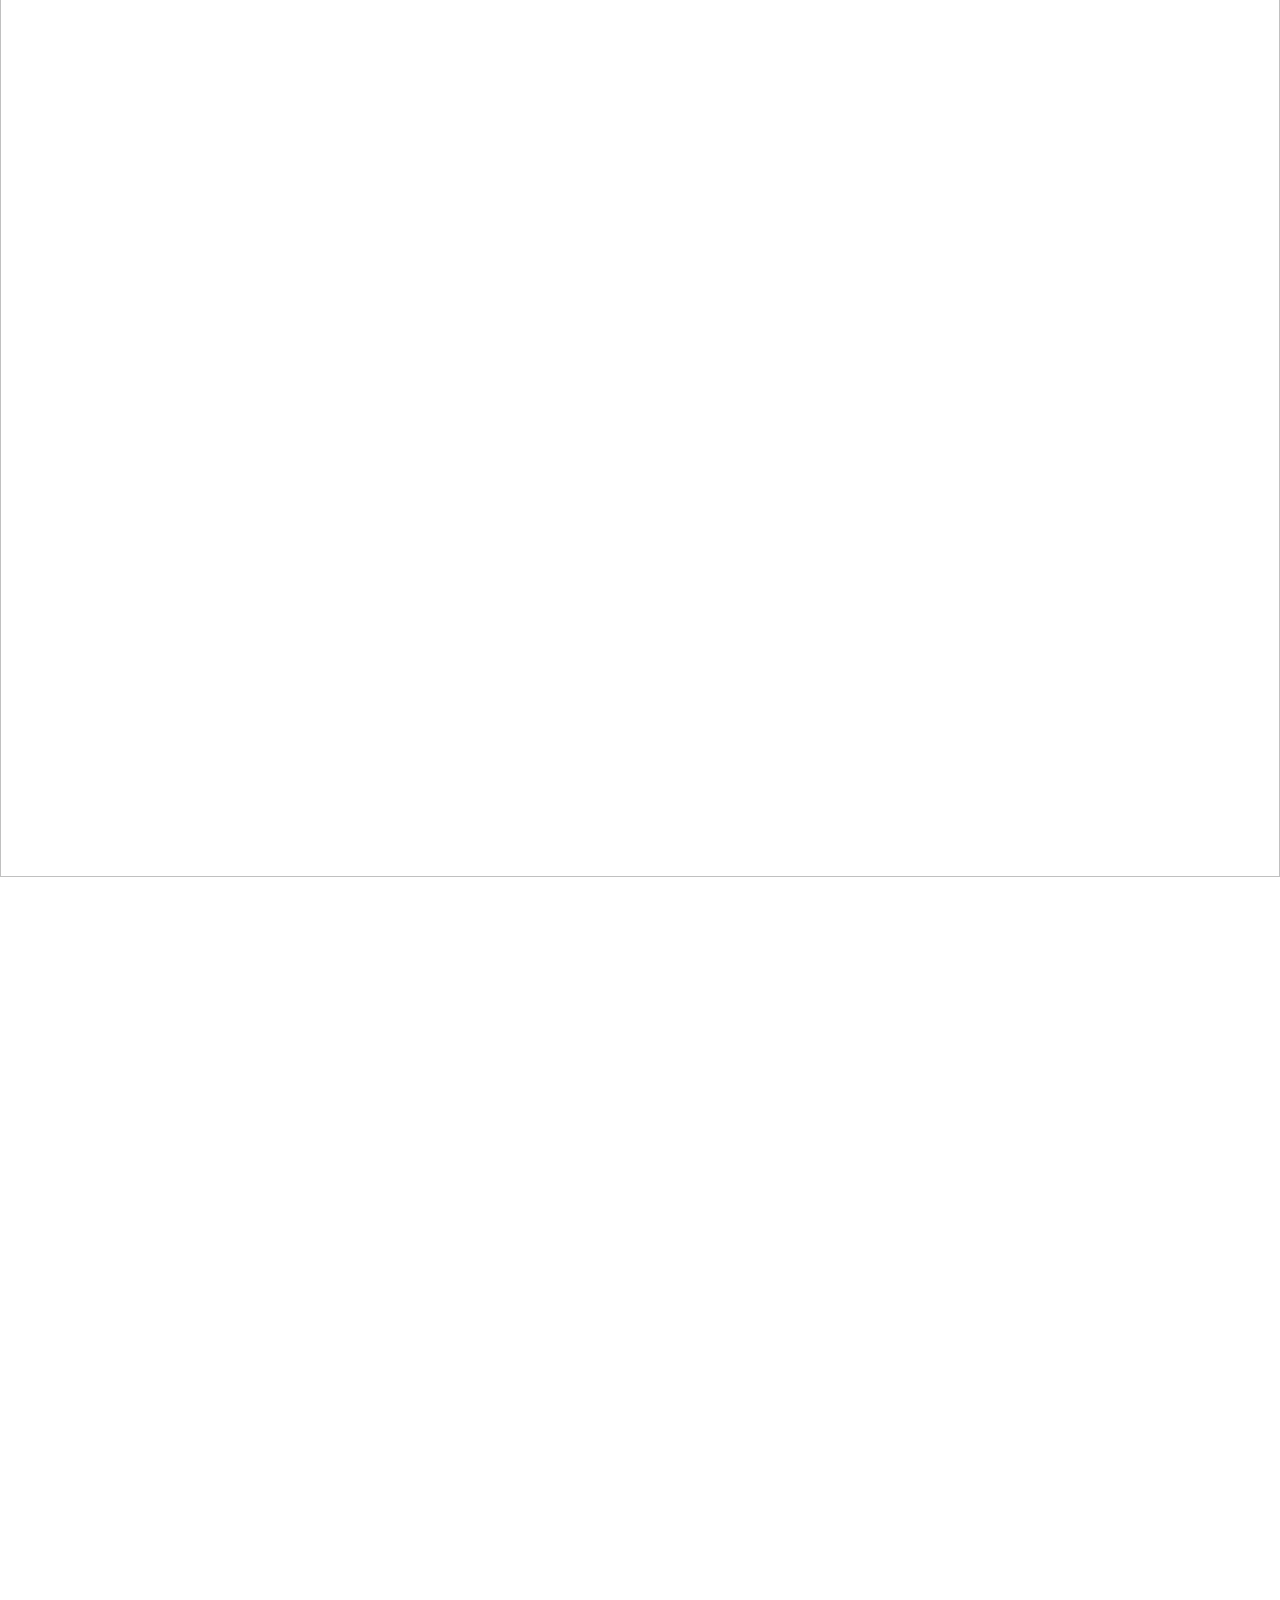
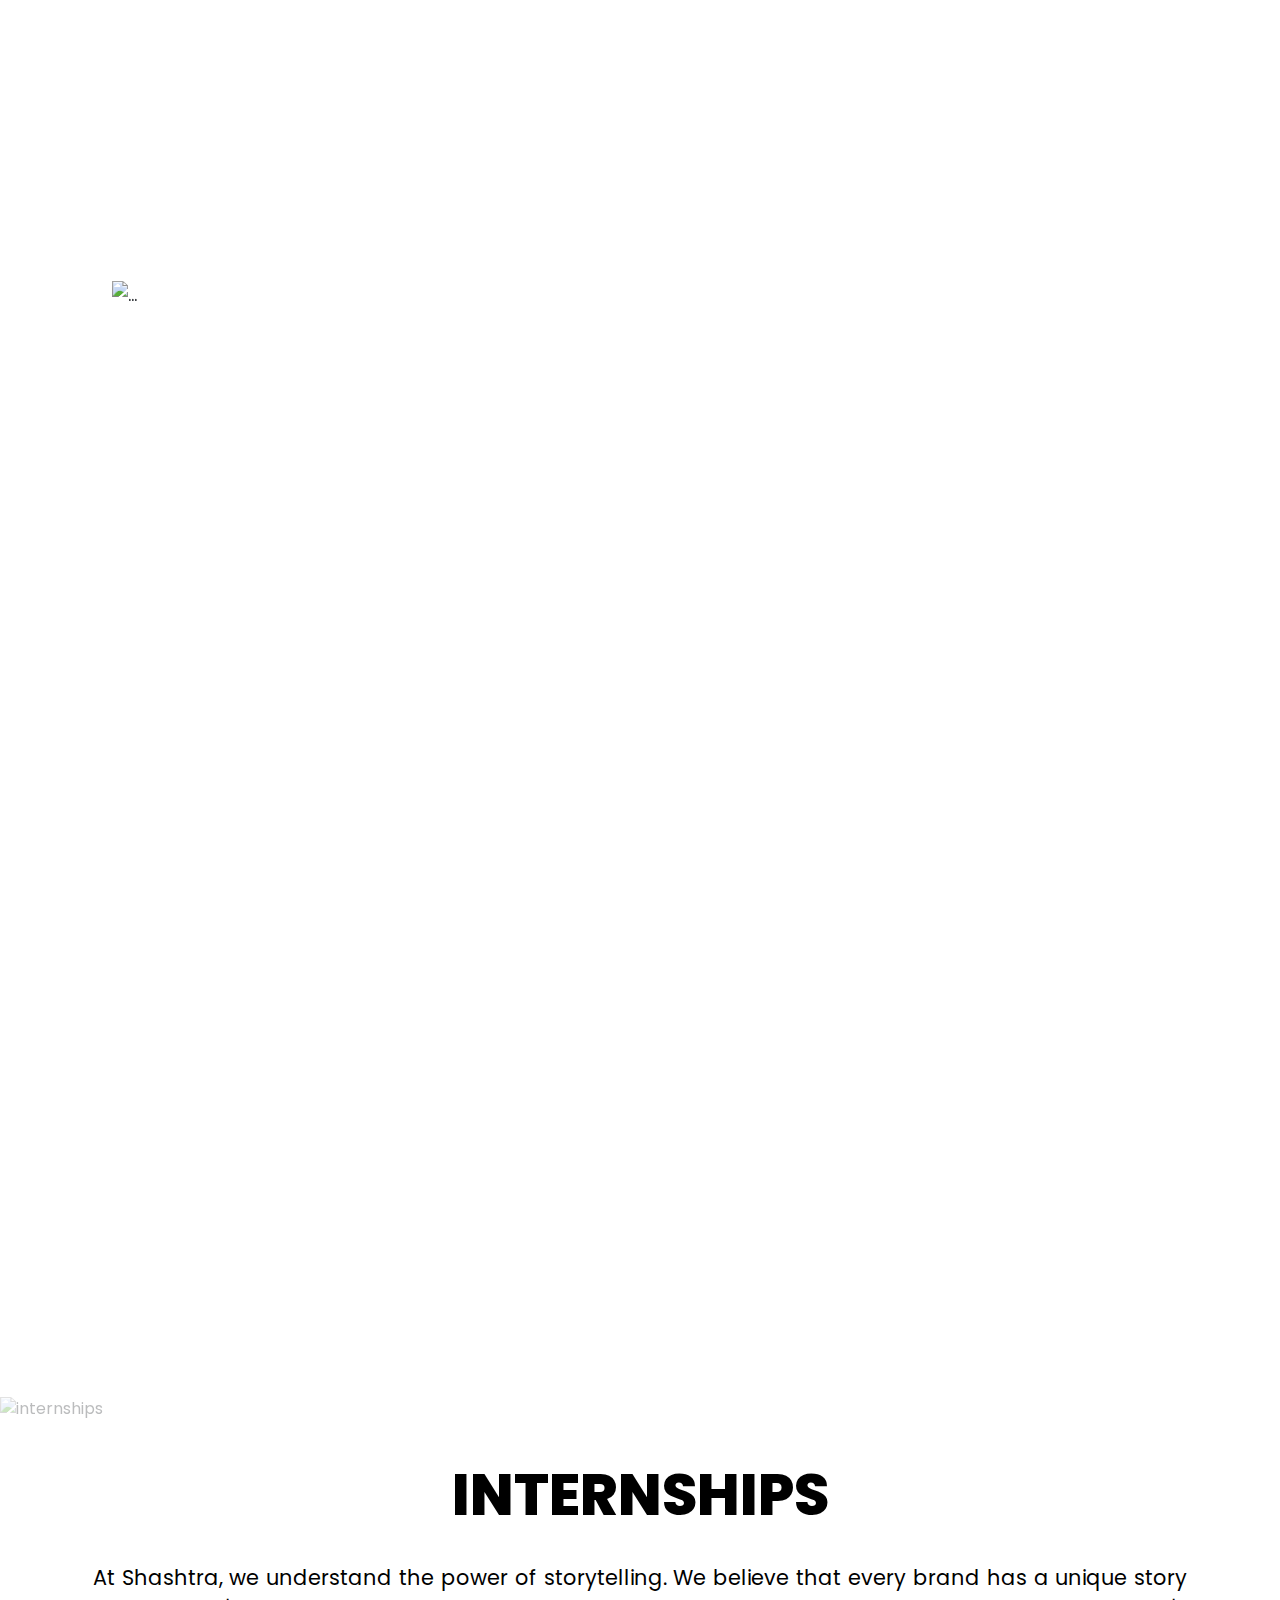
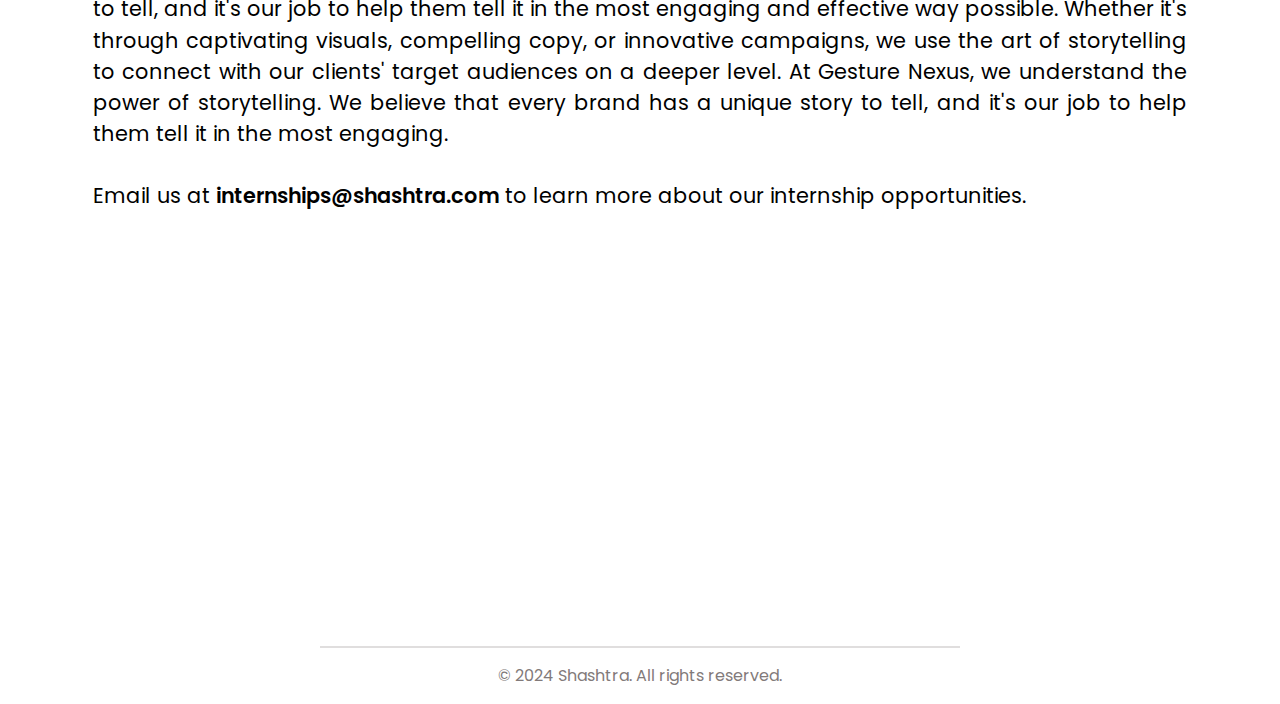
==== commit d82fedfd: "About us revamp" ====
--- a/pages/about.html
+++ b/pages/about.html
@@ -5,6 +5,8 @@
     <meta charset="UTF-8">
     <meta name="viewport" content="width=device-width, initial-scale=1.0">
     <title>About Shashtra</title>
+
+    <link rel="stylesheet" href="https://cdn.jsdelivr.net/npm/bootstrap@5.3.3/dist/css/bootstrap.min.css">
     <link rel="stylesheet" href="../css/about.css">
 
     <script src="../assets/scripts/scroll-entrance-master/src/scroll-entrance.js"></script>
@@ -56,74 +58,124 @@
         </div>
 
         <div class="about-text">
-            <h1 data-entrance="from-bottom">Heading Is here</h1>
-            <p data-entrance="from-left">
-                Lorem ipsum dolor sit amet consectetur adipisicing elit. Natus repudiandae deserunt necessitatibus quis
-                aspernatur veniam nobis esse! Corporis, earum. Qui officia nesciunt amet quae dignissimos aliquam
-                inventore, illum molestias aperiam?
-                Magni delectus harum, quam, mollitia a nulla placeat laudantium eius iusto doloribus necessitatibus
-                libero? Fugit voluptatibus minima earum debitis. Sit obcaecati vero dolores, facilis necessitatibus et
-                sint quasi recusandae impedit?
-                Voluptas possimus iusto officiis iure mollitia fugit assumenda optio ipsum nulla. Id quas excepturi
-                veritatis ratione, incidunt fugit repudiandae est, ab nesciunt officia, eius doloribus quo tenetur
-                temporibus aperiam illum!
-                Voluptates quis quibusdam dolore harum blanditiis reiciendis at debitis ipsa incidunt dignissimos culpa,
-                iusto autem aliquam, molestias dicta deleniti, sed magni dolorum quisquam! Illum sapiente magnam, animi
-                commodi quisquam amet.
-                Dolorum eos iure ut totam incidunt inventore animi rerum. Itaque sed facere aliquid eveniet ipsam,
-                nesciunt cum, et dolores quaerat voluptate quam minus neque libero delectus laboriosam natus! Sequi, id?
-            </p>
+            <span>
+                <h1 data-entrance="from-left">What is Shastra</h1>
+                <p data-entrance="from-left">
+                    At Shashtra, we understand the power of storytelling. We believe that every brand has a unique story
+                    to tell, and it's our job to help them tell it in the most engaging and effective way possible.
+                    Whether it's through captivating visuals, compelling copy, or innovative campaigns, we use the art
+                    of storytelling to connect with our clients' target audiences on a deeper level. At Gesture Nexus,
+                    we understand the power of storytelling. We believe that every brand has a unique story to tell, and
+                    it's our job to help them tell it in the most engaging.
+                </p>
+            </span>
+            <div id="carouselExampleAutoplaying" class="carousel slide" data-bs-ride="carousel">
+                <div class="carousel-inner">
+                    <div class="carousel-item active">
+                        <img src="https://media.istockphoto.com/id/1347652268/photo/group-of-colleagues-celebrating-success.jpg?s=612x612&w=0&k=20&c=dojtkf9ItX21j3jtlGOGpbKDs320TTAuofoGnNSZD8Y="
+                            class="d-block w-100" alt="...">
+                    </div>
+                    <div class="carousel-item">
+                        <img src="https://media.istockphoto.com/id/1365603944/photo/shot-of-a-group-of-businesspeople-cheering-while-working-in-an-office.jpg?s=612x612&w=0&k=20&c=pGpUyr5qja0fHIxeBLJApsPIStlfi6rRTDSxPNVh9Pc="
+                            class="d-block w-100" alt="...">
+                    </div>
+                    <div class="carousel-item">
+                        <img src="https://media.istockphoto.com/id/1373322416/photo/positive-businesspeople-having-a-meeting-in-a-boardroom.jpg?s=612x612&w=0&k=20&c=584uiNJfoCAy0jXAksqwMlnCQf4RlxNmaKOC4oBxRTc="
+                            class="d-block w-100" alt="...">
+                    </div>
+                </div>
+                <button class="carousel-control-prev" type="button" data-bs-target="#carouselExampleAutoplaying"
+                    data-bs-slide="prev">
+                    <span class="carousel-control-prev-icon" aria-hidden="true"></span>
+                    <span class="visually-hidden">Previous</span>
+                </button>
+                <button class="carousel-control-next" type="button" data-bs-target="#carouselExampleAutoplaying"
+                    data-bs-slide="next">
+                    <span class="carousel-control-next-icon" aria-hidden="true"></span>
+                    <span class="visually-hidden">Next</span>
+                </button>
+            </div>
+        </div>
+
+        <div class="full-section">
+            <img src="https://www.homemeanscasa.com/wp-content/uploads/2021/08/HMC_Post_home.jpg" alt="">
+            <h1>
+                We Work Hard to Teach You Life Lessons from the God.
+            </h1>
         </div>
 
         <div class="team">
             <div class="card" data-entrance="from-left">
-                <img src="https://holosgen.com/clone/wp-content/uploads/2018/12/placeholder-team.jpg" alt="">
-                <div>
-                    <h3>Team member 1</h3>
-                    <p>Position 1</p>
-                </div>
-            </div>
-            <div class="card" data-entrance="from-left">
-                <img src="https://holosgen.com/clone/wp-content/uploads/2018/12/placeholder-team.jpg" alt="">
-                <div>
-                    <h3>Team member 2</h3>
-                    <p>Position 2</p>
-                </div>
-            </div>
-            <div class="card" data-entrance="from-left">
-                <img src="https://holosgen.com/clone/wp-content/uploads/2018/12/placeholder-team.jpg" alt="">
-                <div>
-                    <h3>Team member 3</h3>
-                    <p>Position 3</p>
-                </div>
-            </div>
-            <div class="card" data-entrance="from-left">
-                <img src="https://holosgen.com/clone/wp-content/uploads/2018/12/placeholder-team.jpg" alt="">
-                <div>
-                    <h3>Team member 4</h3>
-                    <p>Position 4</p>
+                <img src="https://www.unifiedhomeremodeling.com/wp-content/uploads/2021/02/6.jpg" alt="">
+                <div>
+                    <h3>John Doe</h3>
+                    <p>CEO</p>
+                </div>
+            </div>
+            <div class="card" data-entrance="from-left">
+                <img src="https://www.hfgip.com/sites/default/files/media/Images/HFG_staff/nicola_profile_circular.jpg.png"
+                    alt="">
+                <div>
+                    <h3>Steve Smith</h3>
+                    <p>CTO</p>
+                </div>
+            </div>
+            <div class="card" data-entrance="from-left">
+                <img src="https://i0.wp.com/studiolorier.com/wp-content/uploads/2018/10/Profile-Round-Sander-Lorier.jpg?ssl=1"
+                    alt="">
+                <div>
+                    <h3>Jhonny Stark</h3>
+                    <p>CMO</p>
+                </div>
+            </div>
+            <div class="card" data-entrance="from-left">
+                <img src="https://oliver-andersen.se/wp-content/uploads/2018/03/cropped-Profile-Picture-Round-Color.png"
+                    alt="">
+                <div>
+                    <h3>Brad Pitt</h3>
+                    <p>Team Lead</p>
                 </div>
             </div>
         </div>
 
         <div class="about-text">
-            <h1 data-entrance="from-bottom">Heading Is here</h1>
-            <p data-entrance="from-left">
-                Lorem ipsum dolor sit amet consectetur adipisicing elit. Natus repudiandae deserunt necessitatibus quis
-                aspernatur veniam nobis esse! Corporis, earum. Qui officia nesciunt amet quae dignissimos aliquam
-                inventore, illum molestias aperiam?
-                Magni delectus harum, quam, mollitia a nulla placeat laudantium eius iusto doloribus necessitatibus
-                libero? Fugit voluptatibus minima earum debitis. Sit obcaecati vero dolores, facilis necessitatibus et
-                sint quasi recusandae impedit?
-                Voluptas possimus iusto officiis iure mollitia fugit assumenda optio ipsum nulla. Id quas excepturi
-                veritatis ratione, incidunt fugit repudiandae est, ab nesciunt officia, eius doloribus quo tenetur
-                temporibus aperiam illum!
-                Voluptates quis quibusdam dolore harum blanditiis reiciendis at debitis ipsa incidunt dignissimos culpa,
-                iusto autem aliquam, molestias dicta deleniti, sed magni dolorum quisquam! Illum sapiente magnam, animi
-                commodi quisquam amet.
-                Dolorum eos iure ut totam incidunt inventore animi rerum. Itaque sed facere aliquid eveniet ipsam,
-                nesciunt cum, et dolores quaerat voluptate quam minus neque libero delectus laboriosam natus! Sequi, id?
-            </p>
+            <div id="carouselExampleAutoplaying2" class="carousel slide" data-bs-ride="carousel">
+                <div class="carousel-inner">
+                    <div class="carousel-item active">
+                        <img src="https://media.istockphoto.com/id/1365603944/photo/shot-of-a-group-of-businesspeople-cheering-while-working-in-an-office.jpg?s=612x612&w=0&k=20&c=pGpUyr5qja0fHIxeBLJApsPIStlfi6rRTDSxPNVh9Pc="
+                            class="d-block w-100" alt="...">
+                    </div>
+                    <div class="carousel-item">
+                        <img src="https://media.istockphoto.com/id/1347652268/photo/group-of-colleagues-celebrating-success.jpg?s=612x612&w=0&k=20&c=dojtkf9ItX21j3jtlGOGpbKDs320TTAuofoGnNSZD8Y="
+                            class="d-block w-100" alt="...">
+                    </div>
+                    <div class="carousel-item">
+                        <img src="https://media.istockphoto.com/id/1373322416/photo/positive-businesspeople-having-a-meeting-in-a-boardroom.jpg?s=612x612&w=0&k=20&c=584uiNJfoCAy0jXAksqwMlnCQf4RlxNmaKOC4oBxRTc="
+                            class="d-block w-100" alt="...">
+                    </div>
+                </div>
+                <button class="carousel-control-prev" type="button" data-bs-target="#carouselExampleAutoplaying2"
+                    data-bs-slide="prev">
+                    <span class="carousel-control-prev-icon" aria-hidden="true"></span>
+                    <span class="visually-hidden">Previous</span>
+                </button>
+                <button class="carousel-control-next" type="button" data-bs-target="#carouselExampleAutoplaying2"
+                    data-bs-slide="next">
+                    <span class="carousel-control-next-icon" aria-hidden="true"></span>
+                    <span class="visually-hidden">Next</span>
+                </button>
+            </div>
+            <span>
+                <h1 data-entrance="from-left">Why Shastra</h1>
+                <p data-entrance="from-left">
+                    At Shashtra, we understand the power of storytelling. We believe that every brand has a unique story
+                    to tell, and it's our job to help them tell it in the most engaging and effective way possible.
+                    Whether it's through captivating visuals, compelling copy, or innovative campaigns, we use the art
+                    of storytelling to connect with our clients' target audiences on a deeper level. At Gesture Nexus,
+                    we understand the power of storytelling. We believe that every brand has a unique story to tell, and
+                    it's our job to help them tell it in the most engaging.
+                </p>
+            </span>
         </div>
 
         <div class="about-imgs">
@@ -135,6 +187,21 @@
 
     </section>
 
+    <section id="internships">
+        <img src="https://media.istockphoto.com/id/1373322416/photo/positive-businesspeople-having-a-meeting-in-a-boardroom.jpg?s=612x612&w=0&k=20&c=584uiNJfoCAy0jXAksqwMlnCQf4RlxNmaKOC4oBxRTc="
+            alt="internships">
+        <h1>INTERNSHIPS</h1>
+        <p>
+            At Shashtra, we understand the power of storytelling. We believe that every brand has a unique story to
+            tell, and it's our job to help them tell it in the most engaging and effective way possible. Whether it's
+            through captivating visuals, compelling copy, or innovative campaigns, we use the art of storytelling to
+            connect with our clients' target audiences on a deeper level. At Gesture Nexus, we understand the power of
+            storytelling. We believe that every brand has a unique story to tell, and it's our job to help them tell it
+            in the most engaging.<br><br> Email us at <span style="font-weight: 600;">internships@shashtra.com</span> to
+            learn more about our internship opportunities.
+        </p>
+    </section>
+
     <footer>
         <div class="footer" data-entrance="fade">
             <div class="footer-container">
@@ -149,6 +216,9 @@
             </div>
             <button class="btn-gps gps"><img src="../assets/gps.png" alt="google Play"></button>
         </div>
+        <br>
+        <br>
+        <br>
         <div class="footer" data-entrance="fade">
             <h1>Contact Us</h1>
             <p>Bhopal, IN</p>
@@ -161,6 +231,7 @@
         <p>© 2024 Shashtra. All rights reserved.</p>
     </div>
 
+    <script src="https://cdn.jsdelivr.net/npm/bootstrap@5.3.3/dist/js/bootstrap.bundle.min.js"></script>
     <script src="../script.js"></script>
 </body>
 
--- a/css/about.css
+++ b/css/about.css
@@ -79,6 +79,7 @@
 
 .nav-2 a {
     margin: 0 1rem;
+    font-weight: 500;
 }
 
 .highlight {
@@ -152,9 +153,21 @@
     display: none;
 }
 
+#about {
+    display: flex;
+    flex-direction: column;
+    justify-content: center;
+    align-items: center;
+    width: 100vw;
+}
+
 .about-head {
     height: 100%;
-    position: relative;
+    width: 100%;
+    display: flex;
+    justify-content: center;
+    align-items: center;
+
 }
 
 .about-head img {
@@ -165,9 +178,6 @@
 
 .about-head h1 {
     position: absolute;
-    top: 30%;
-    left: 50%;
-    transform: translate(-50%, -50%);
     text-align: center;
     color: #000;
     font-family: 'Rowdies', sans-serif;
@@ -178,23 +188,81 @@
     padding: 5rem;
     font-size: large;
     text-align: justify;
+    font-family: 'Poppins', sans-serif;
+    display: flex;
+    justify-content: space-between;
+    align-items: center;
+}
+
+.about-text span {
+    width: 100%;
+}
+
+.carousel {
+    margin: 1rem 2rem;
+    width: 100%;
+}
+
+.carousel img {
+    object-fit: cover;
+    width: 100%;
+    height: 100%;
+}
+
+.about-text p {
+    margin: 1rem 0;
+    font-size: 1.4rem;
+}
+
+.full-section {
+    display: flex;
+    justify-content: center;
+    align-items: center;
+    flex-direction: column;
+    width: 100vw;
+    height: 100vh;
+}
+
+.full-section img {
+    width: 100%;
+    height: 100%;
+    object-fit: cover;
+    position: absolute;
+}
+
+.full-section h1 {
+    font-size: 5rem;
+    color: #fff;
+    font-family: 'Rowdies', sans-serif;
+    z-index: 1;
+    width: 40%;
+    text-align: center;
 }
 
 .team {
     display: flex;
     justify-content: space-evenly;
     align-items: center;
+    flex-wrap: wrap;
     margin: 5rem 1rem;
+    width: 100%;
 }
 
 .card {
-    background-color: var(--primary);
+    background-color: var(--secondary);
     border-radius: 10px;
     box-shadow: 0 0 10px rgba(0, 0, 0, 0.1);
-    padding: 1rem;
-    width: 15vw;
+    padding: 1rem 2rem;
+    flex-basis: 20%;
+    margin: 3rem;
+    color: #fff;
     text-align: center;
-    border: 1px solid var(--secondary);
+    border: 5px solid var(--primary);
+}
+
+.card h3 {
+    margin-top: 1rem;
+    font-size: 2rem;
 }
 
 .card img {
@@ -209,6 +277,7 @@
     flex-wrap: wrap;
     margin: 2rem 0;
     margin-bottom: 10rem;
+    width: 100%;
 }
 
 .about-imgs img:nth-child(2n+1) {
@@ -221,6 +290,42 @@
     margin: 1rem 0;
 }
 
+#internships {
+    display: flex;
+    justify-content: center;
+    align-items: center;
+    flex-direction: column;
+    width: 100vw;
+    height: fit-content;
+    position: relative;
+    padding: 2rem;
+}
+
+#internships img {
+    object-fit: cover;
+    position: absolute;
+    opacity: 0.3;
+    width: 100%;
+    height: 100%;
+}
+
+#internships h1 {
+    font-size: 3.6rem;
+    font-weight: 800;
+    color: #000;
+    z-index: 1;
+    margin: 2rem 0;
+    text-align: center;
+}
+
+#internships p {
+    font-size: 1.3rem;
+    color: #000;
+    z-index: 1;
+    width: 90%;
+    text-align: justify;
+}
+
 footer {
     margin-top: 5rem;
     padding: 2rem 4rem;
@@ -260,6 +365,7 @@
 }
 
 hr {
+    margin: 1rem auto;
     width: 50%;
     border: 1px solid #827A7A;
 }
@@ -302,9 +408,13 @@
         width: 100%;
     }
 
+    .card {
+        padding: 1rem;
+        margin: 1rem;
+    }
+
     .about-head h1 {
         position: absolute;
-        top: 33%;
         font-size: 8rem;
     }
 
@@ -312,8 +422,16 @@
         padding: 3rem;
     }
 
+    .about-text p {
+        font-size: 1.2rem;
+    }
+
     .about-imgs img {
         height: 50vh;
+    }
+
+    .full-section h1 {
+        font-size: 3rem;
     }
 
 }
@@ -354,7 +472,6 @@
 
     .about-head h1 {
         position: absolute;
-        top: 40%;
         font-size: 3rem;
     }
 
@@ -364,13 +481,45 @@
     }
 
     .card {
-        width: 35vw;
+        width: 90vw;
         margin: 1rem 0;
+        padding: 1rem 0.5rem;
+    }
+
+    .card h3 {
+        margin-top: 1rem;
+        font-size: 1.3rem;
+    }
+
+    .card p {
+        font-size: 1rem;
+    }
+
+    .carousel {
+        margin: 1rem 0;
     }
 
     .about-text {
-        padding: 3rem;
+        padding: 3rem 1.4rem;
         font-size: medium;
+        flex-direction: column;
+    }
+
+    .about-text p {
+        font-size: 1.1rem;
+    }
+
+    .full-section h1 {
+        font-size: 3rem;
+        width: 80%;
+    }
+
+    #internships h1 {
+        font-size: 2.5rem;
+    }
+
+    #internships p {
+        font-size: 1.1rem;
     }
 
     footer {
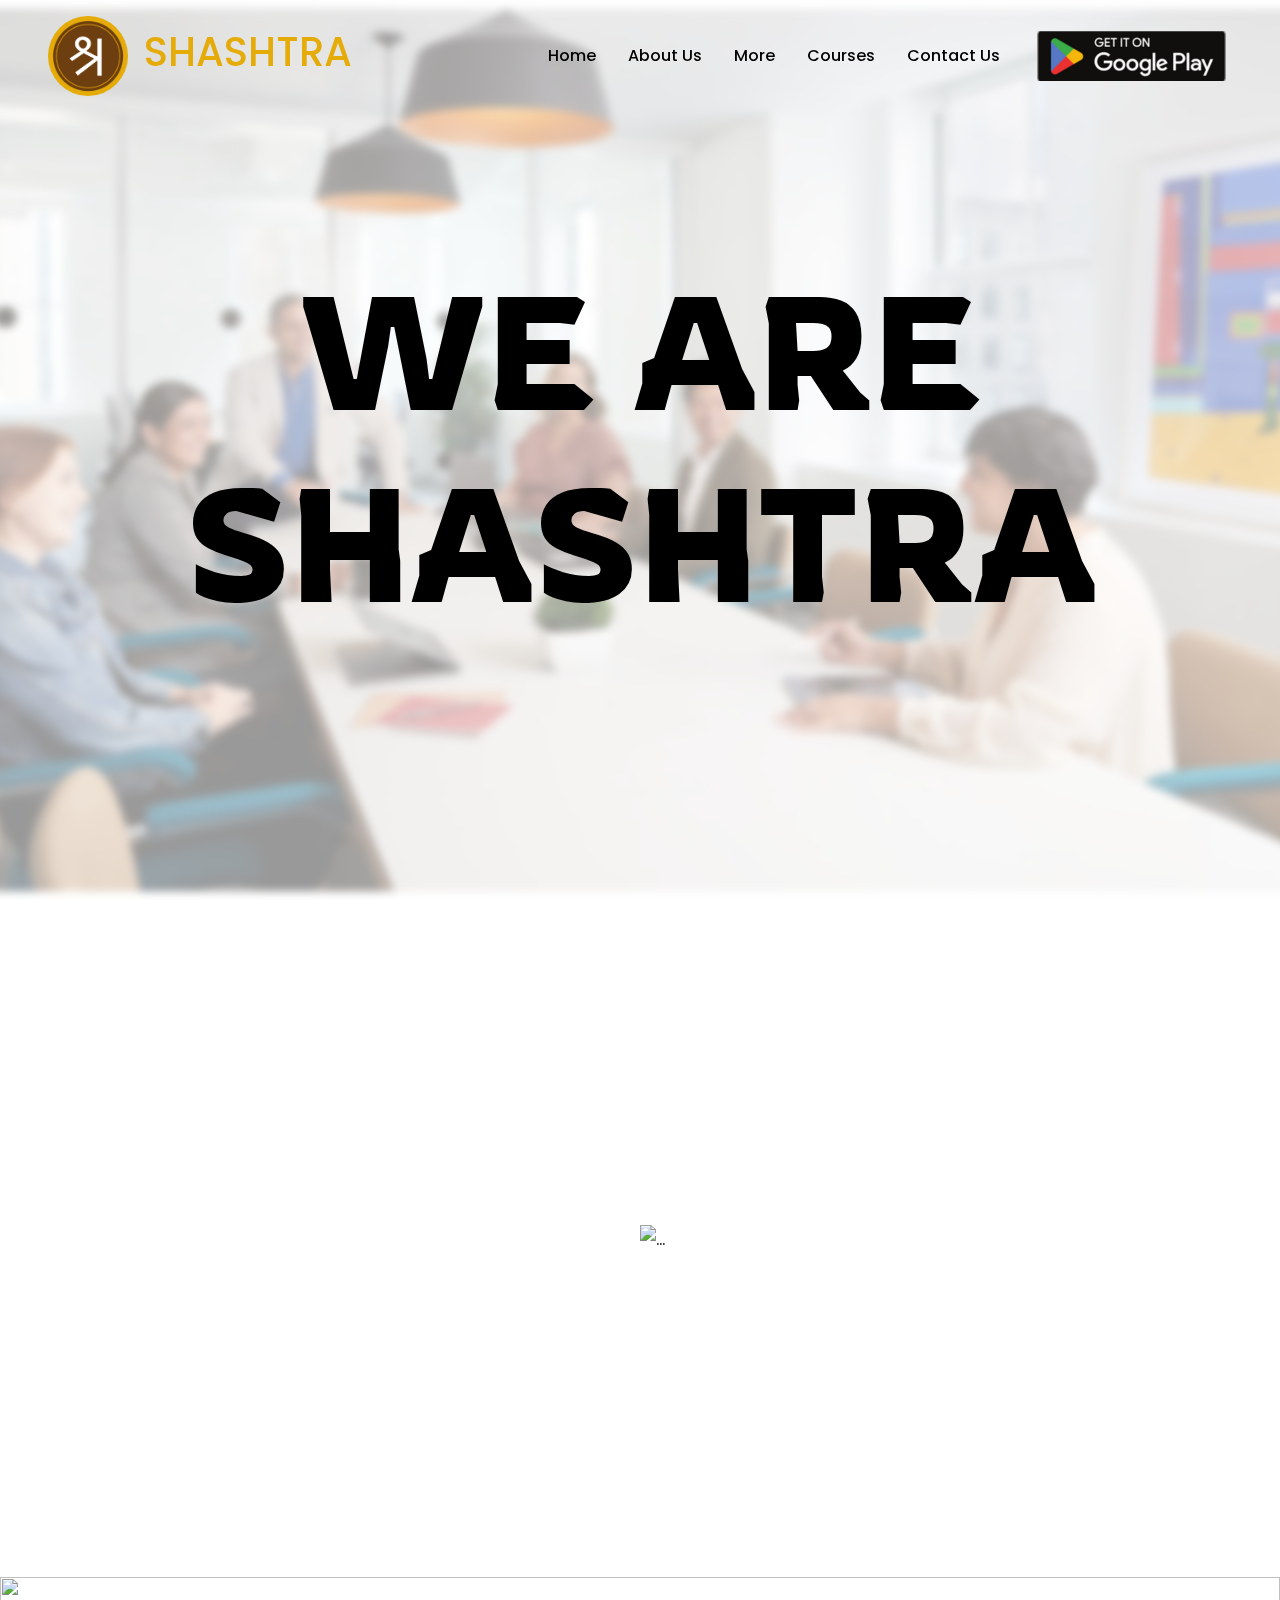
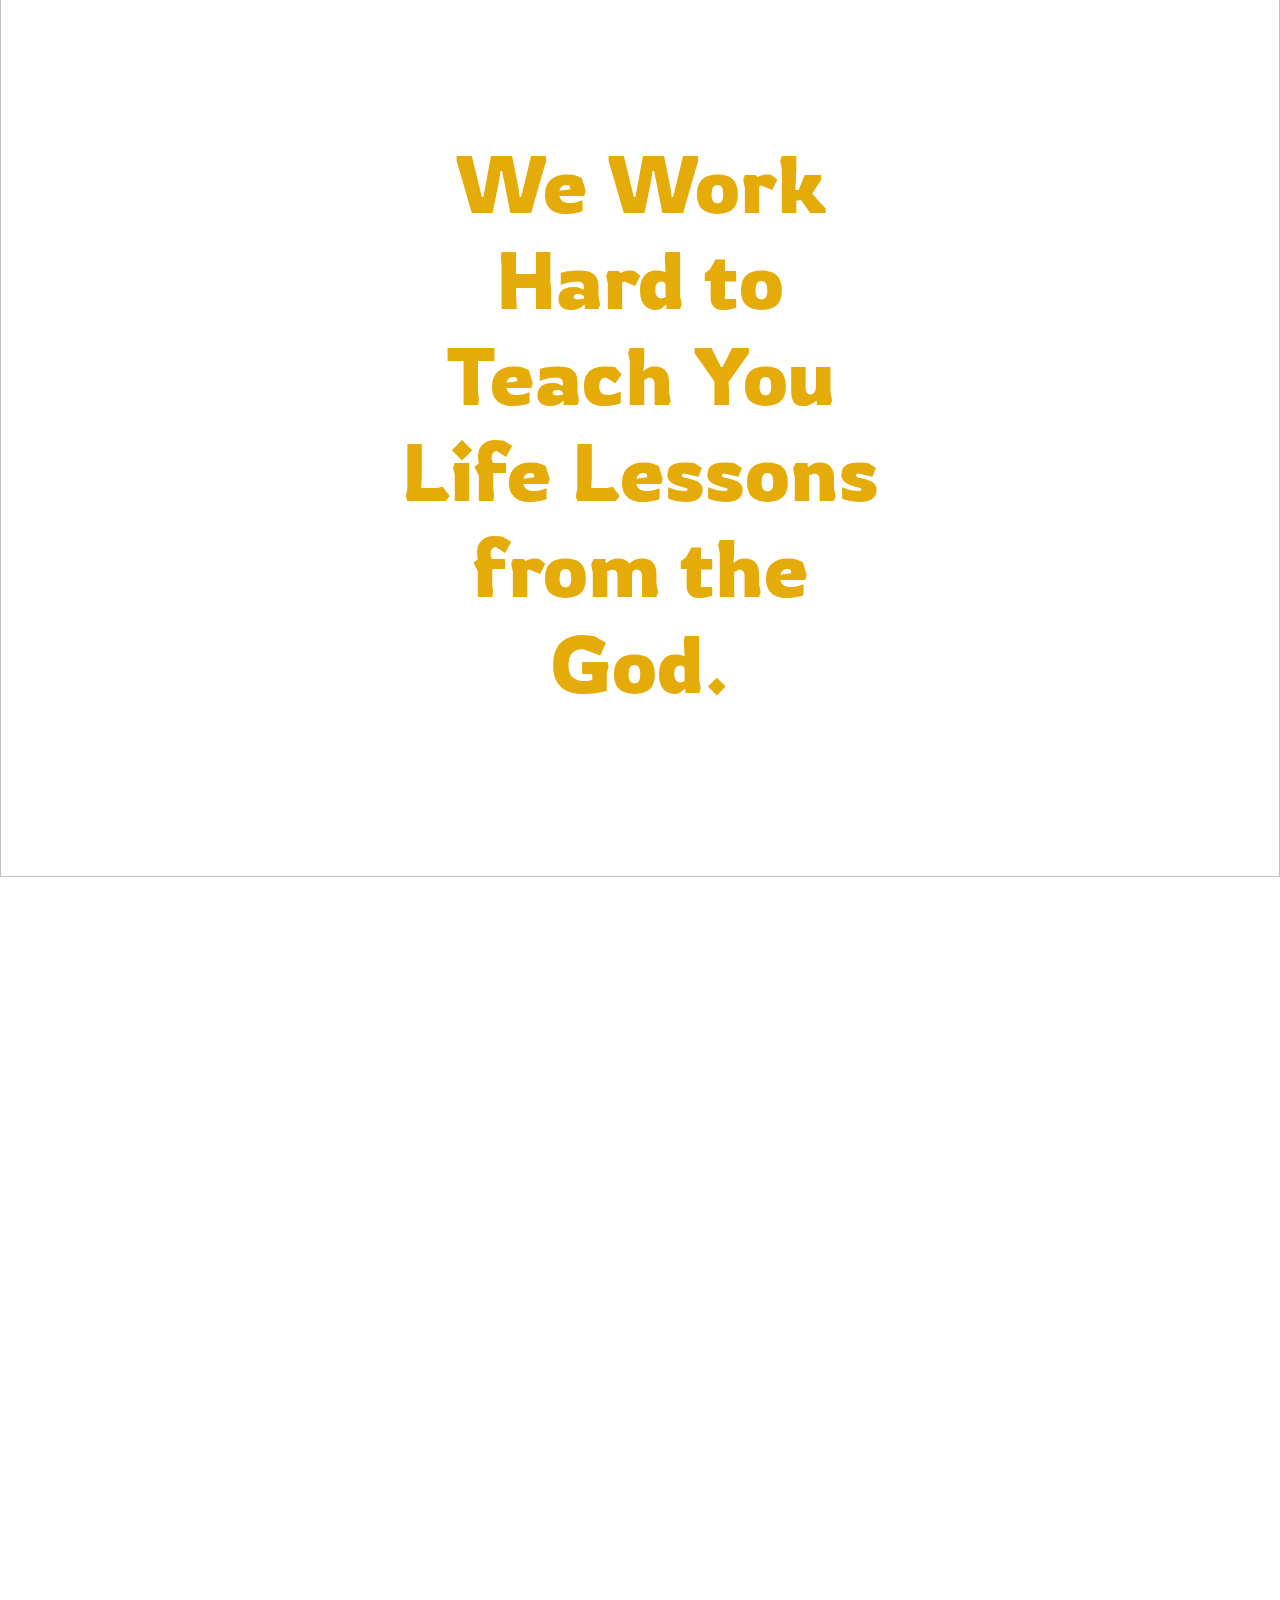
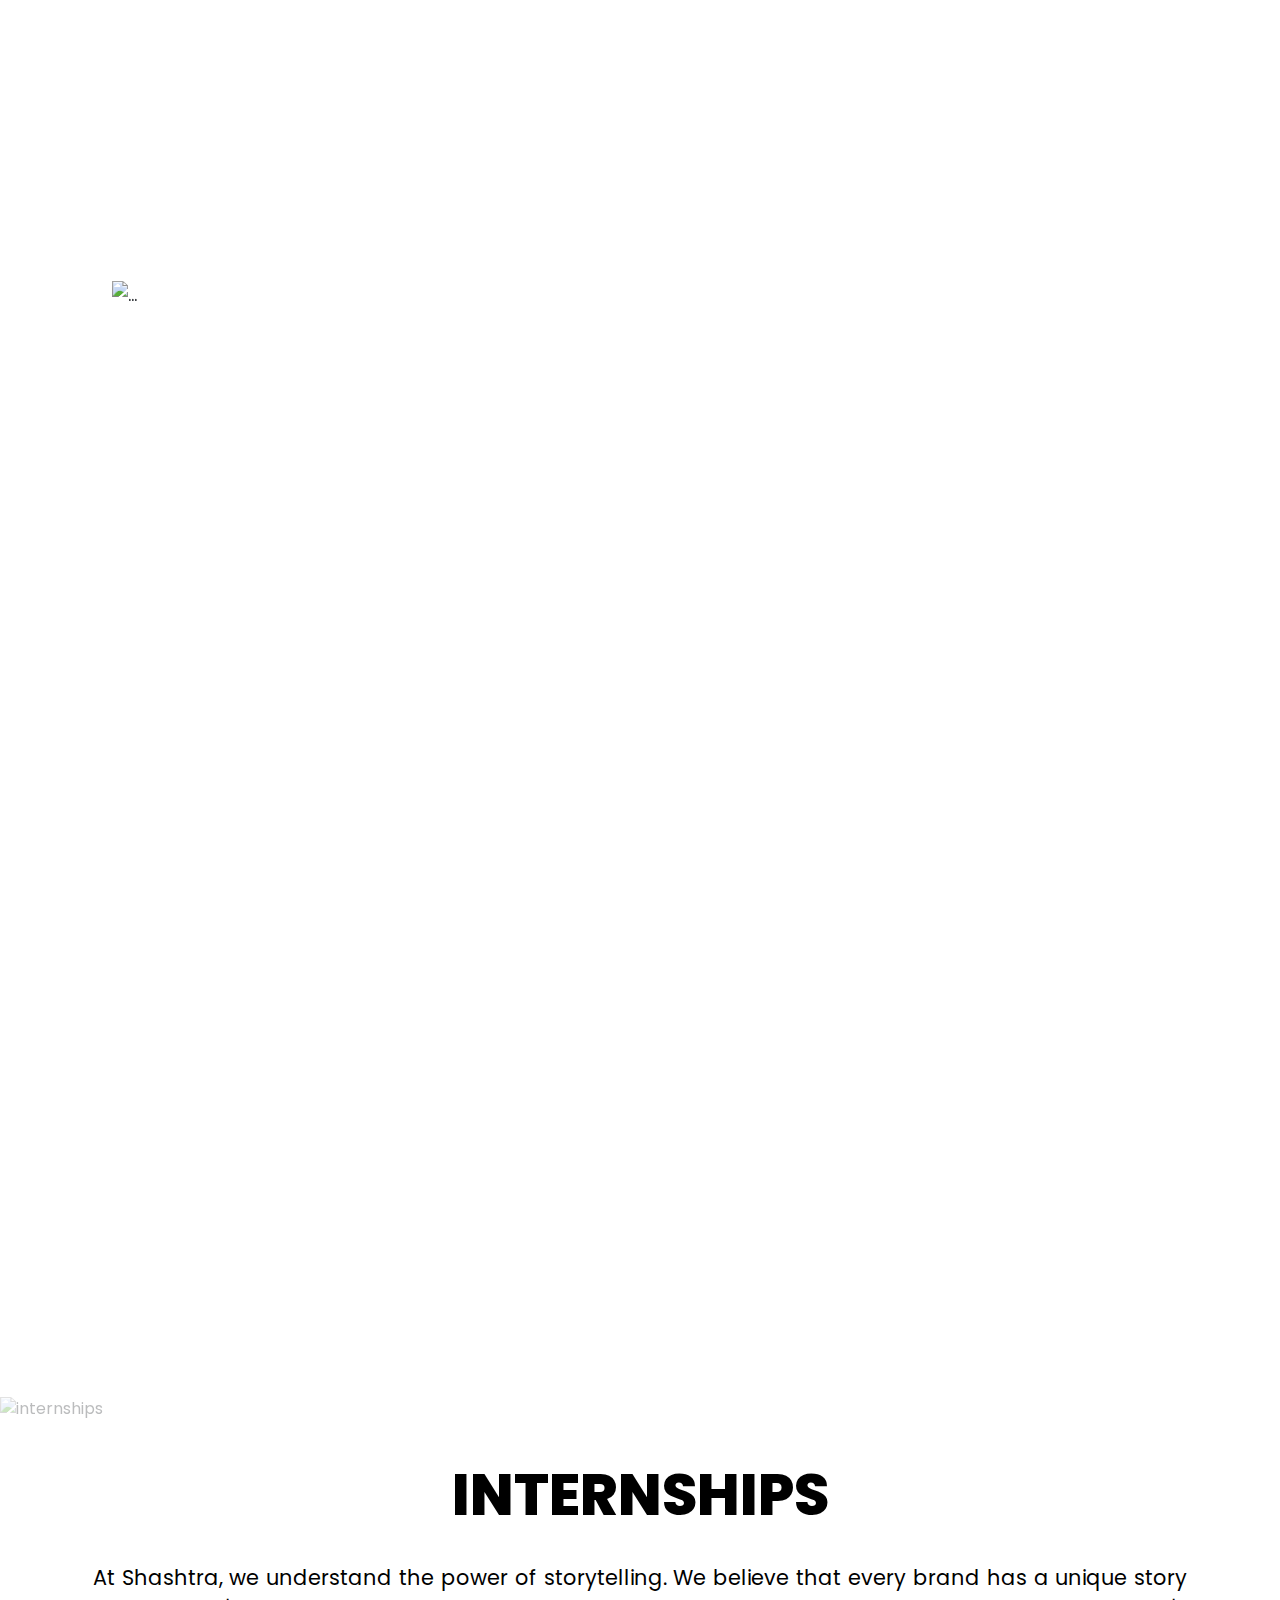
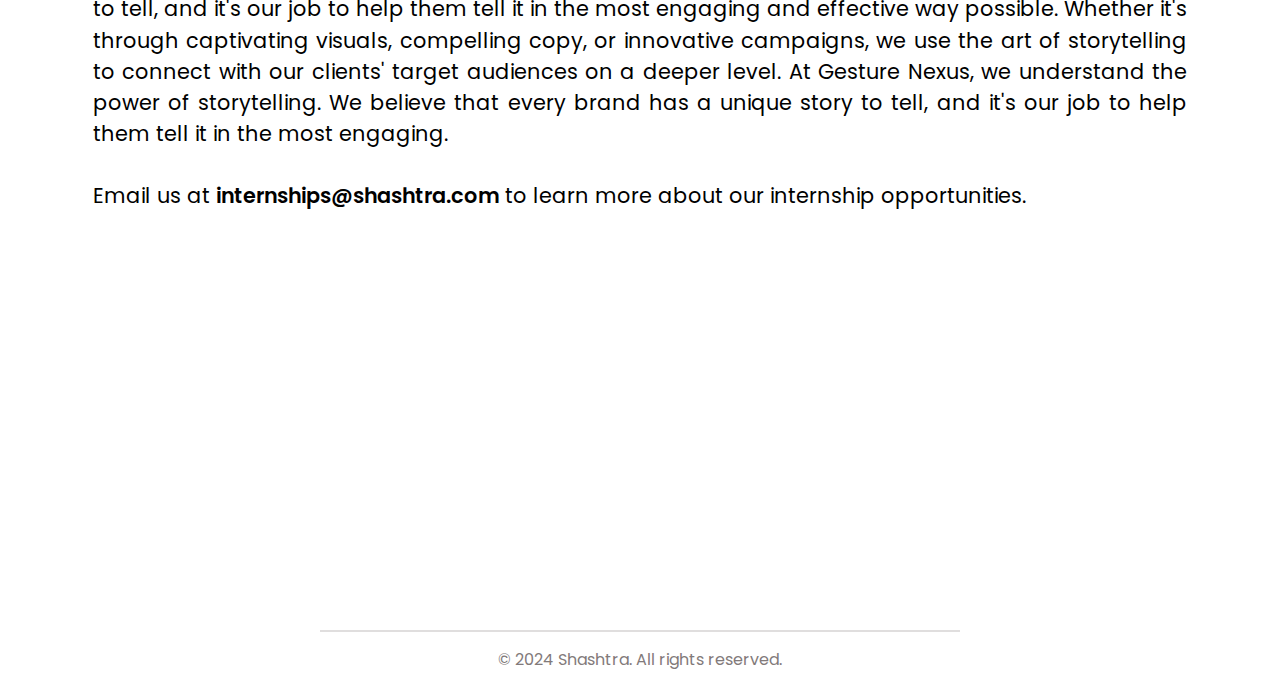
==== commit 6ae9d287: "style changes" ====
--- a/pages/about.html
+++ b/pages/about.html
@@ -47,7 +47,7 @@
             <button class="btn-gps gps"><img src="../assets/gps.png" alt="Google Play Store"></button>
         </div>
 
-        <button class="openbtn" onclick="openNav()">Menu</button>
+        <button class="openbtn" onclick="openNav()"><img src="../assets/dropdown.png" alt=""></button>
     </nav>
 
     <section id="about">
--- a/css/about.css
+++ b/css/about.css
@@ -140,9 +140,17 @@
     background-color: var(--primary);
     color: white;
     margin-right: 1rem;
-    padding: 10px 15px;
+    padding: 7px;
     border: 2px solid var(--secondary);
     border-radius: 5px;
+    width: 50px;
+    height: 50px;
+}
+
+.openbtn img {
+    width: 100%;
+    height: auto;
+    margin: 0;
 }
 
 .openbtn:hover {
@@ -232,7 +240,7 @@
 
 .full-section h1 {
     font-size: 5rem;
-    color: #fff;
+    color: var(--primary);
     font-family: 'Rowdies', sans-serif;
     z-index: 1;
     width: 40%;
@@ -253,7 +261,7 @@
     border-radius: 10px;
     box-shadow: 0 0 10px rgba(0, 0, 0, 0.1);
     padding: 1rem 2rem;
-    flex-basis: 20%;
+    flex-basis: 18vw;
     margin: 3rem;
     color: #fff;
     text-align: center;
@@ -481,7 +489,7 @@
     }
 
     .card {
-        width: 90vw;
+        flex-basis: 40vw;
         margin: 1rem 0;
         padding: 1rem 0.5rem;
     }
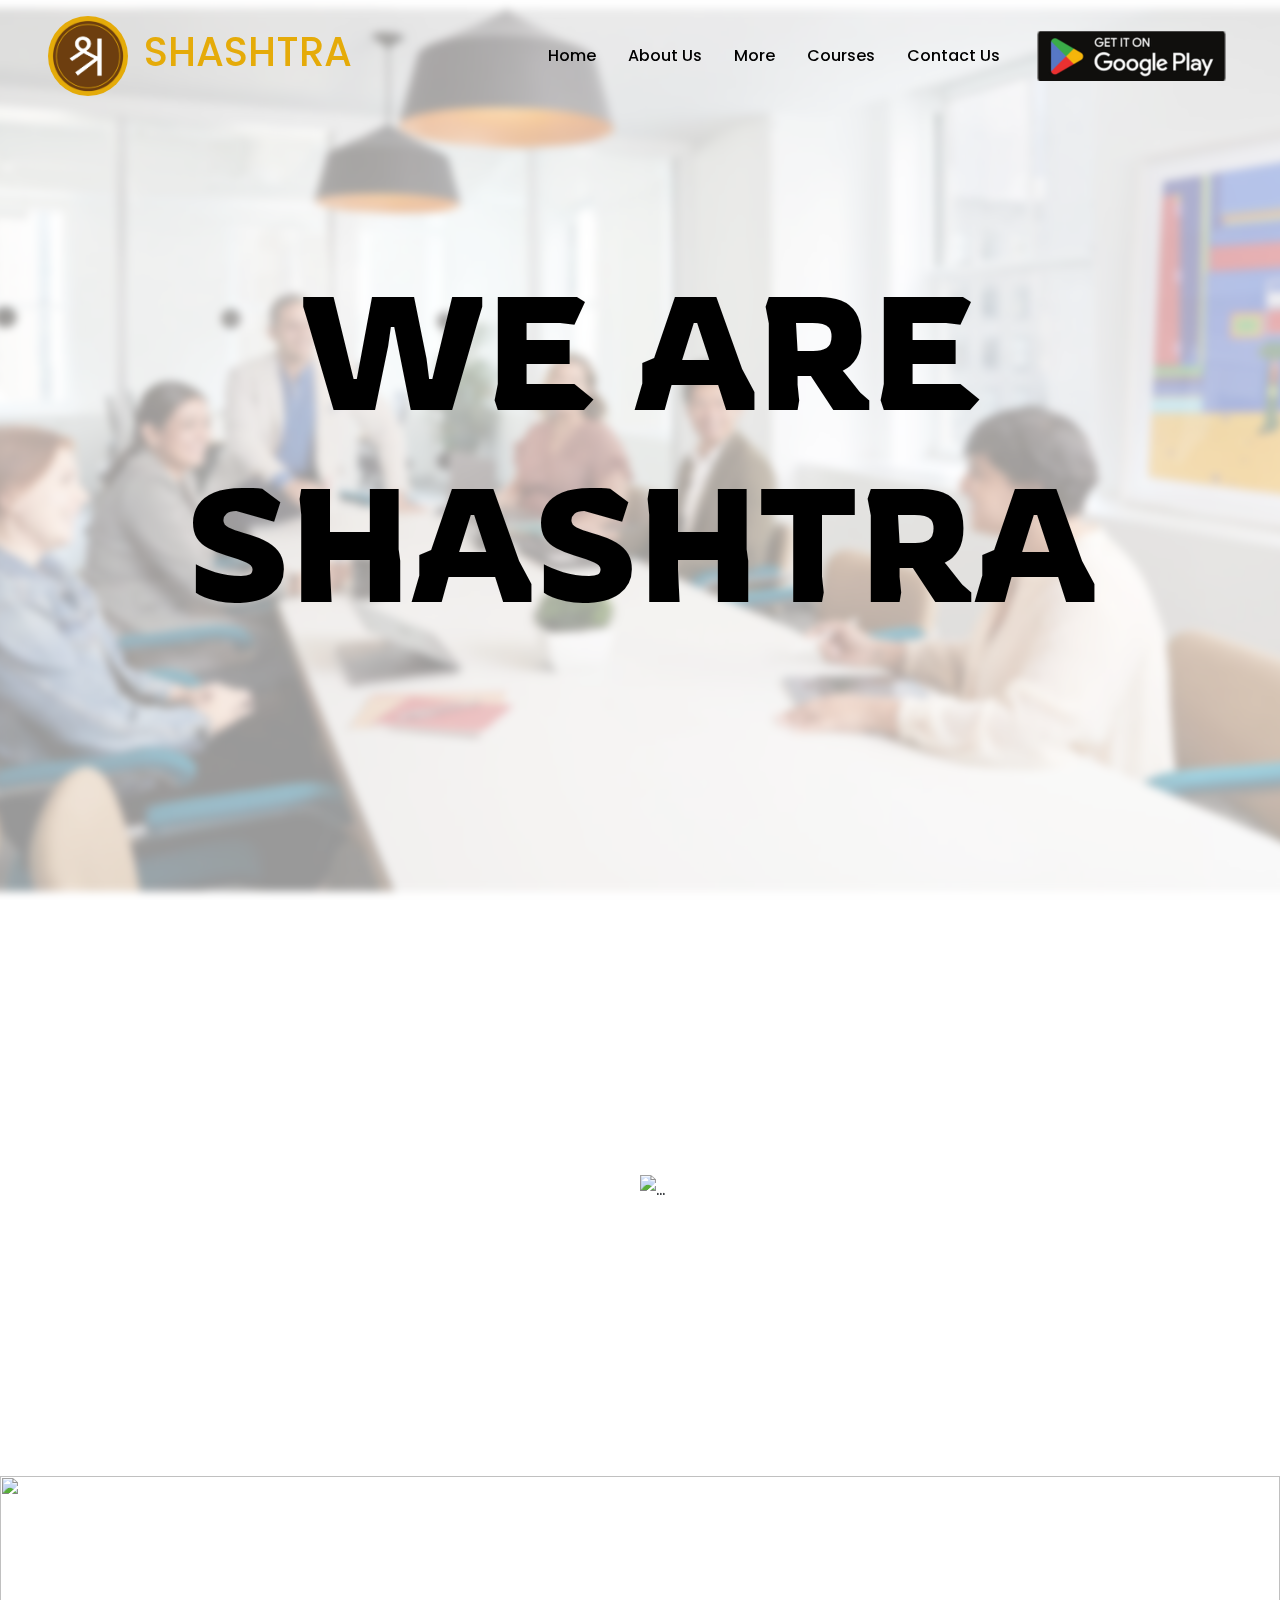
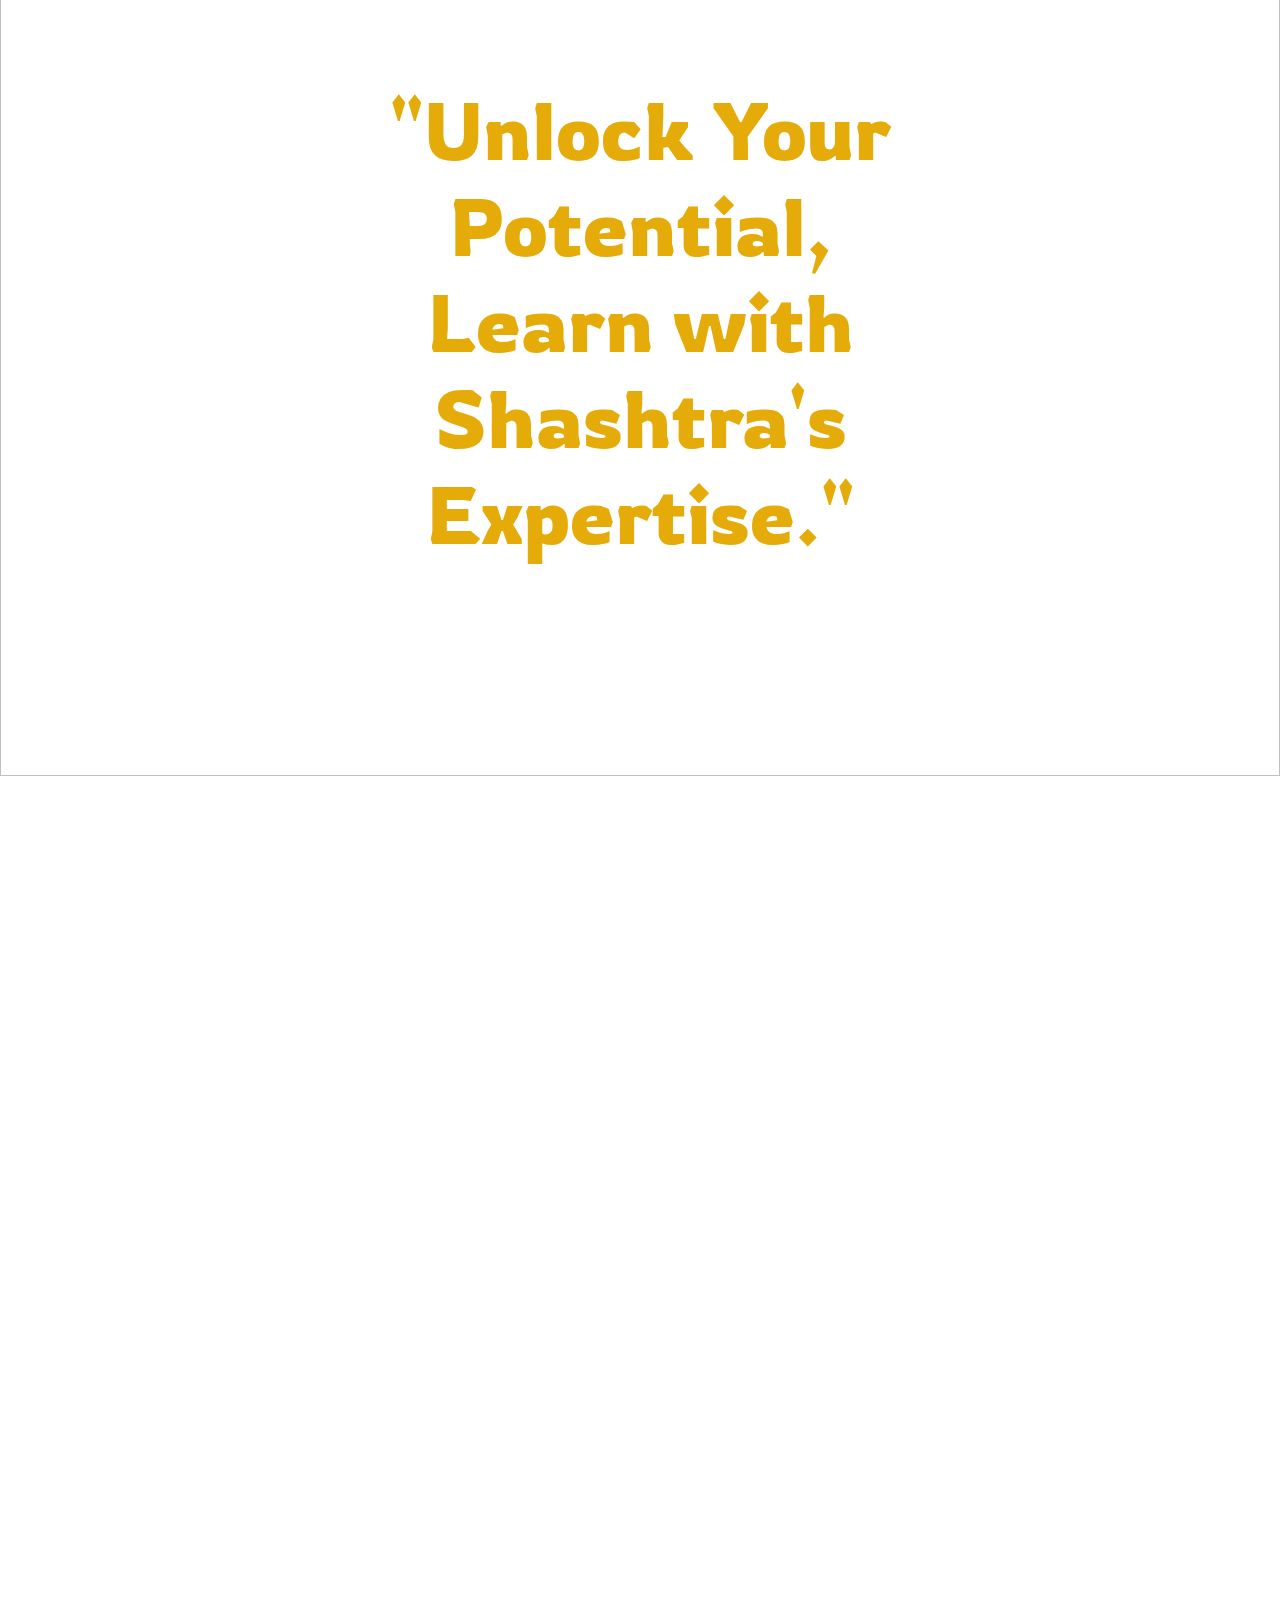
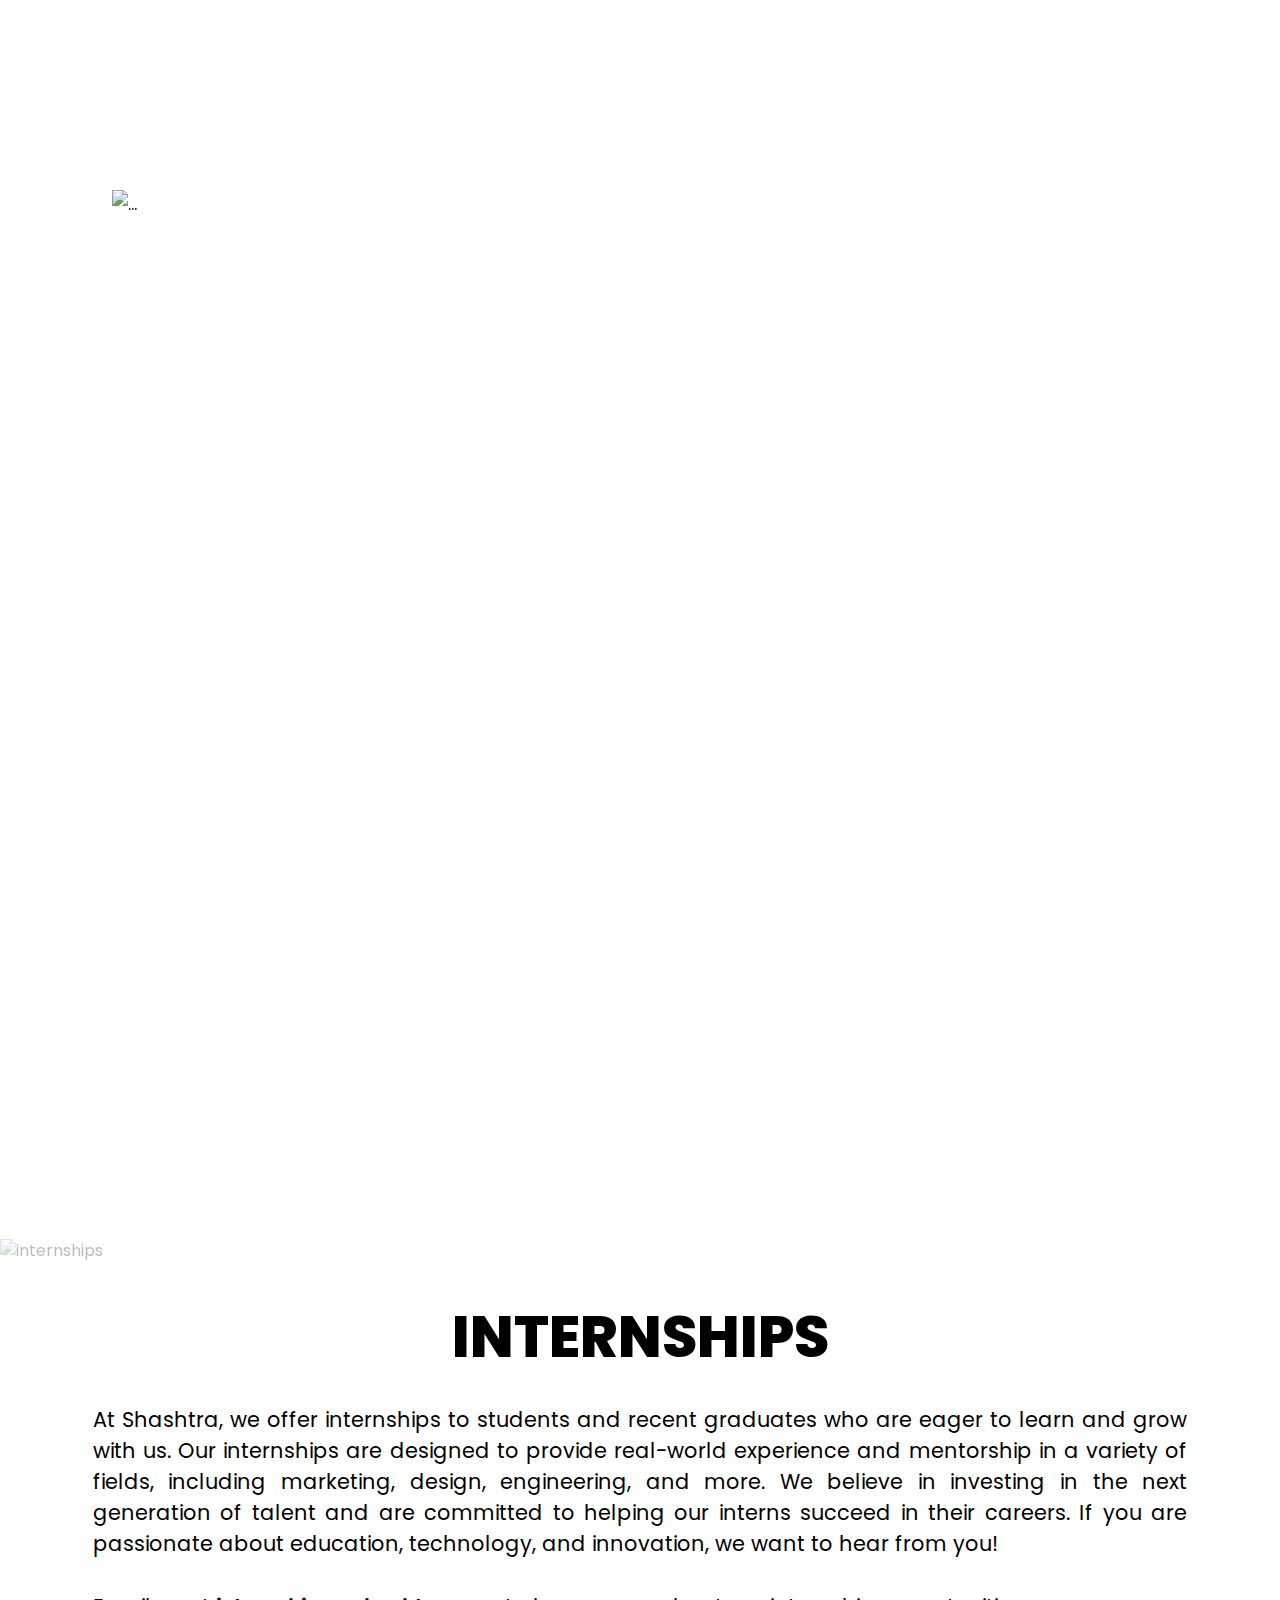
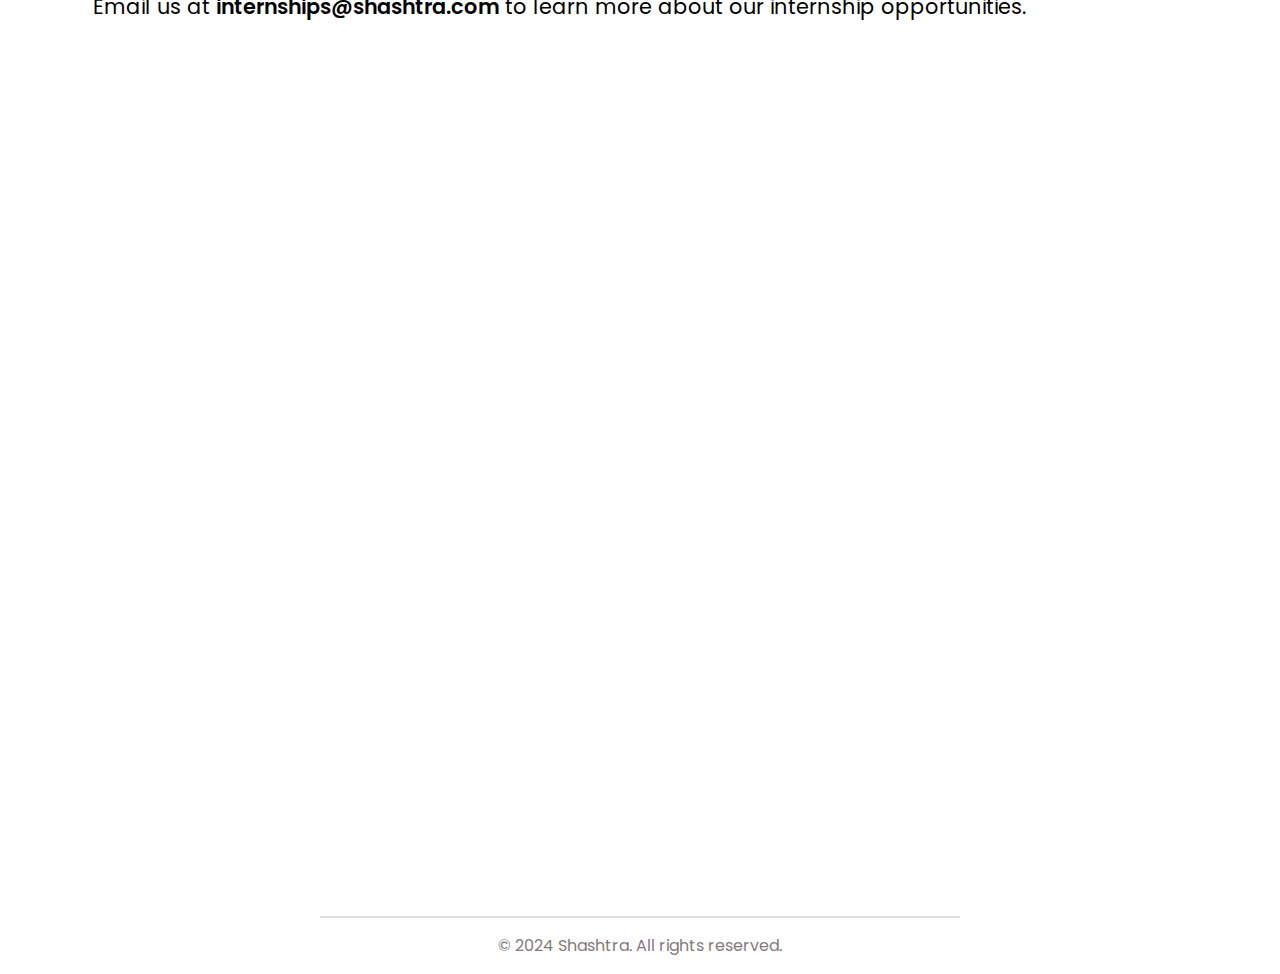
==== commit 300fd790: "content change" ====
--- a/pages/about.html
+++ b/pages/about.html
@@ -61,12 +61,12 @@
             <span>
                 <h1 data-entrance="from-left">What is Shastra</h1>
                 <p data-entrance="from-left">
-                    At Shashtra, we understand the power of storytelling. We believe that every brand has a unique story
-                    to tell, and it's our job to help them tell it in the most engaging and effective way possible.
-                    Whether it's through captivating visuals, compelling copy, or innovative campaigns, we use the art
-                    of storytelling to connect with our clients' target audiences on a deeper level. At Gesture Nexus,
-                    we understand the power of storytelling. We believe that every brand has a unique story to tell, and
-                    it's our job to help them tell it in the most engaging.
+                    At Shashtra, we believe in providing value-driven education through our
+                    innovative EdTech platform.We're committed to transforming learning
+                    experiences with cutting-edge technology and expertly crafted courses. Our
+                    mission is to empower learners globally by offering comprehensive,
+                    accessible, and impactful educational resources that inspire growth and
+                    success in every individual.
                 </p>
             </span>
             <div id="carouselExampleAutoplaying" class="carousel slide" data-bs-ride="carousel">
@@ -100,7 +100,9 @@
         <div class="full-section">
             <img src="https://www.homemeanscasa.com/wp-content/uploads/2021/08/HMC_Post_home.jpg" alt="">
             <h1>
-                We Work Hard to Teach You Life Lessons from the God.
+                "Unlock Your Potential,
+                Learn with
+                Shashtra's Expertise."
             </h1>
         </div>
 
@@ -108,7 +110,7 @@
             <div class="card" data-entrance="from-left">
                 <img src="https://www.unifiedhomeremodeling.com/wp-content/uploads/2021/02/6.jpg" alt="">
                 <div>
-                    <h3>John Doe</h3>
+                    <h3>Yash<br>Pathak</h3>
                     <p>CEO</p>
                 </div>
             </div>
@@ -116,7 +118,7 @@
                 <img src="https://www.hfgip.com/sites/default/files/media/Images/HFG_staff/nicola_profile_circular.jpg.png"
                     alt="">
                 <div>
-                    <h3>Steve Smith</h3>
+                    <h3>Om<br>Dewangan</h3>
                     <p>CTO</p>
                 </div>
             </div>
@@ -124,7 +126,7 @@
                 <img src="https://i0.wp.com/studiolorier.com/wp-content/uploads/2018/10/Profile-Round-Sander-Lorier.jpg?ssl=1"
                     alt="">
                 <div>
-                    <h3>Jhonny Stark</h3>
+                    <h3>Roshan<br>Kumar</h3>
                     <p>CMO</p>
                 </div>
             </div>
@@ -132,8 +134,8 @@
                 <img src="https://oliver-andersen.se/wp-content/uploads/2018/03/cropped-Profile-Picture-Round-Color.png"
                     alt="">
                 <div>
-                    <h3>Brad Pitt</h3>
-                    <p>Team Lead</p>
+                    <h3> Anushka<br>Sharma </h3>
+                    <p>COO</p>
                 </div>
             </div>
         </div>
@@ -168,12 +170,12 @@
             <span>
                 <h1 data-entrance="from-left">Why Shastra</h1>
                 <p data-entrance="from-left">
-                    At Shashtra, we understand the power of storytelling. We believe that every brand has a unique story
-                    to tell, and it's our job to help them tell it in the most engaging and effective way possible.
-                    Whether it's through captivating visuals, compelling copy, or innovative campaigns, we use the art
-                    of storytelling to connect with our clients' target audiences on a deeper level. At Gesture Nexus,
-                    we understand the power of storytelling. We believe that every brand has a unique story to tell, and
-                    it's our job to help them tell it in the most engaging.
+                    Discover Shastra, where learning meets innovation. We specialize in highcaliber online courses
+                    curated by experts, ensuring a personalized
+                    educational journey. Explore our featured courses spanning diverse fields
+                    and hear glowing testimonials from our thriving community. Stay ahead with
+                    Shastra—subscribe today for exclusive updates on new courses and
+                    educational opportunities.
                 </p>
             </span>
         </div>
@@ -192,12 +194,12 @@
             alt="internships">
         <h1>INTERNSHIPS</h1>
         <p>
-            At Shashtra, we understand the power of storytelling. We believe that every brand has a unique story to
-            tell, and it's our job to help them tell it in the most engaging and effective way possible. Whether it's
-            through captivating visuals, compelling copy, or innovative campaigns, we use the art of storytelling to
-            connect with our clients' target audiences on a deeper level. At Gesture Nexus, we understand the power of
-            storytelling. We believe that every brand has a unique story to tell, and it's our job to help them tell it
-            in the most engaging.<br><br> Email us at <span style="font-weight: 600;">internships@shashtra.com</span> to
+            At Shashtra, we offer internships to students and recent graduates who are eager to learn and grow with us.
+            Our internships are designed to provide real-world experience and mentorship in a variety of fields,
+            including marketing, design, engineering, and more. We believe in investing in the next generation of talent
+            and are committed to helping our interns succeed in their careers. If you are passionate about education,
+            technology, and innovation, we want to hear from you!
+            <br><br> Email us at <span style="font-weight: 600;">internships@shashtra.com</span> to
             learn more about our internship opportunities.
         </p>
     </section>
@@ -221,9 +223,9 @@
         <br>
         <div class="footer" data-entrance="fade">
             <h1>Contact Us</h1>
-            <p>Bhopal, IN</p>
-            <p>+91 4532500342</p>
-            <p>support@shashtra.com</p>
+            <p>Chhattisgarh, IN</p>
+            <p>+91 8827803791</p>
+            <p>shashtraeducation@gmail.com</p>
         </div>
     </footer>
     <hr>
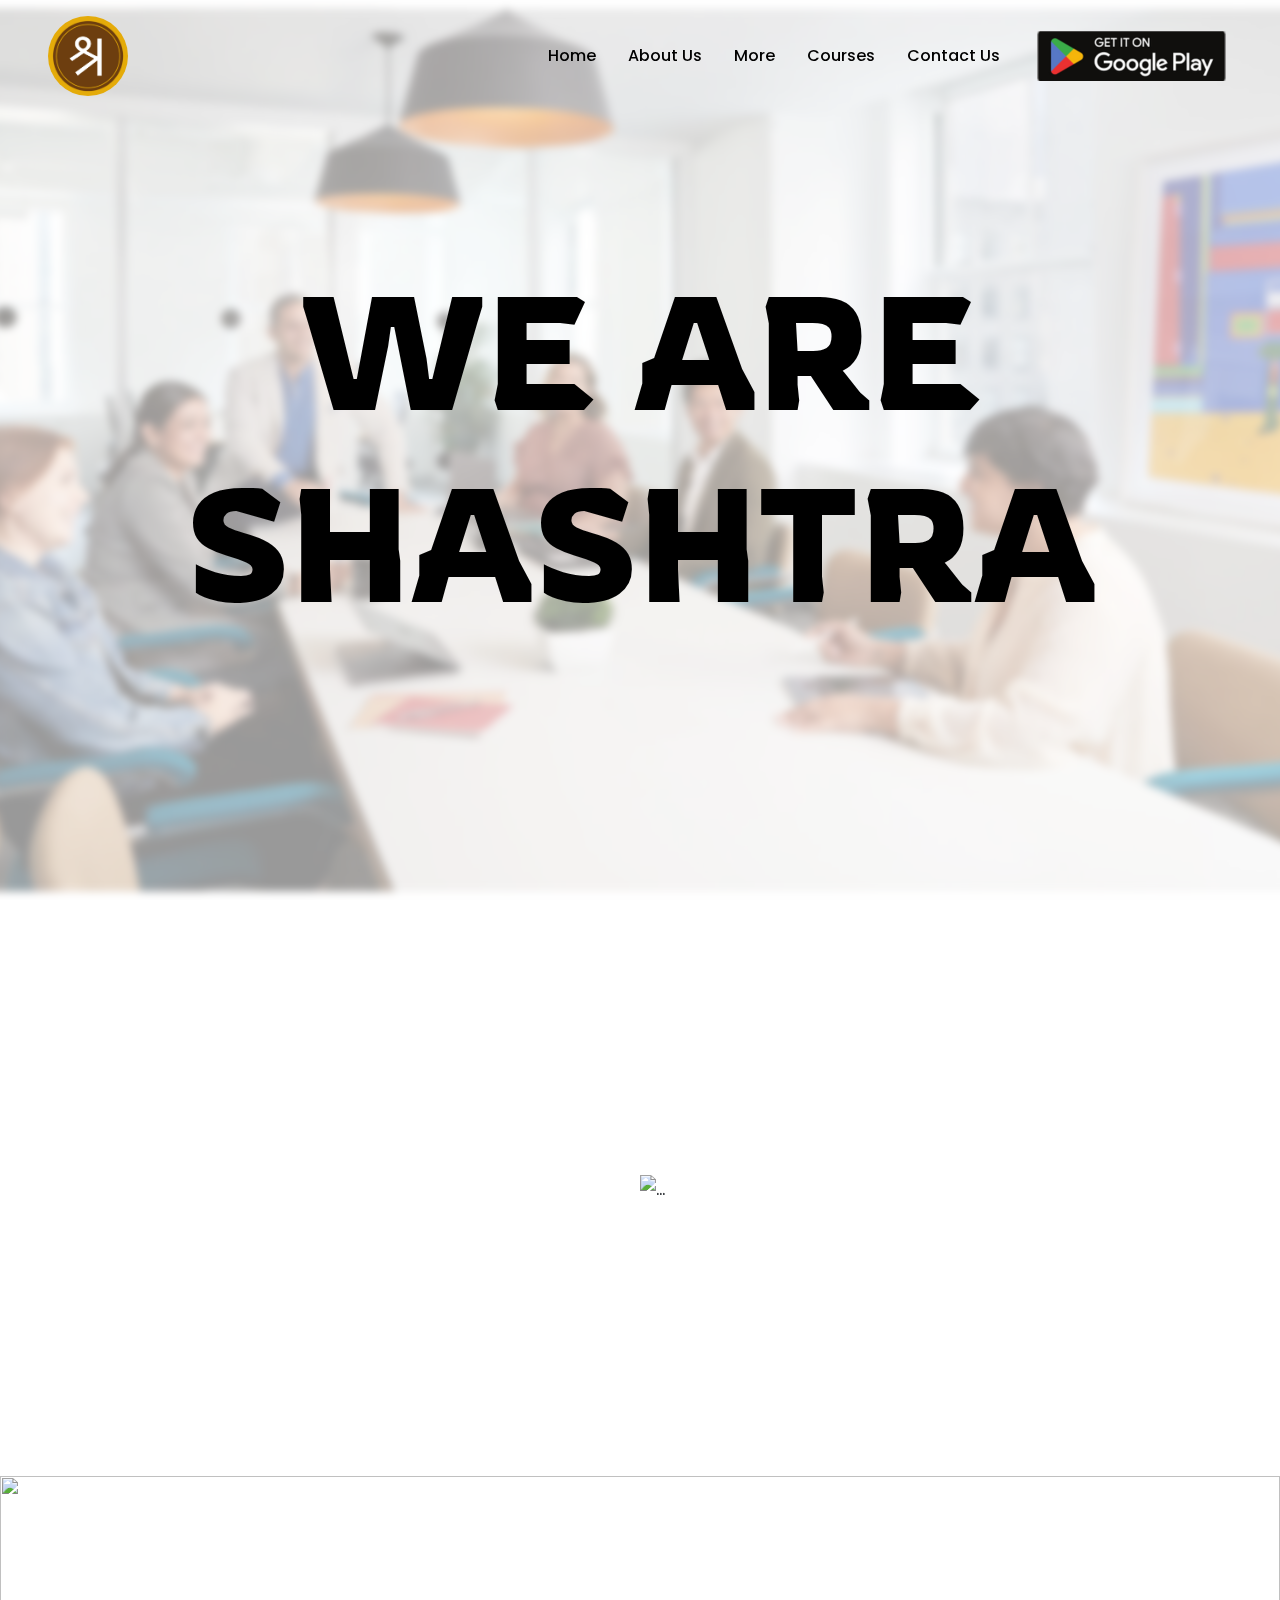
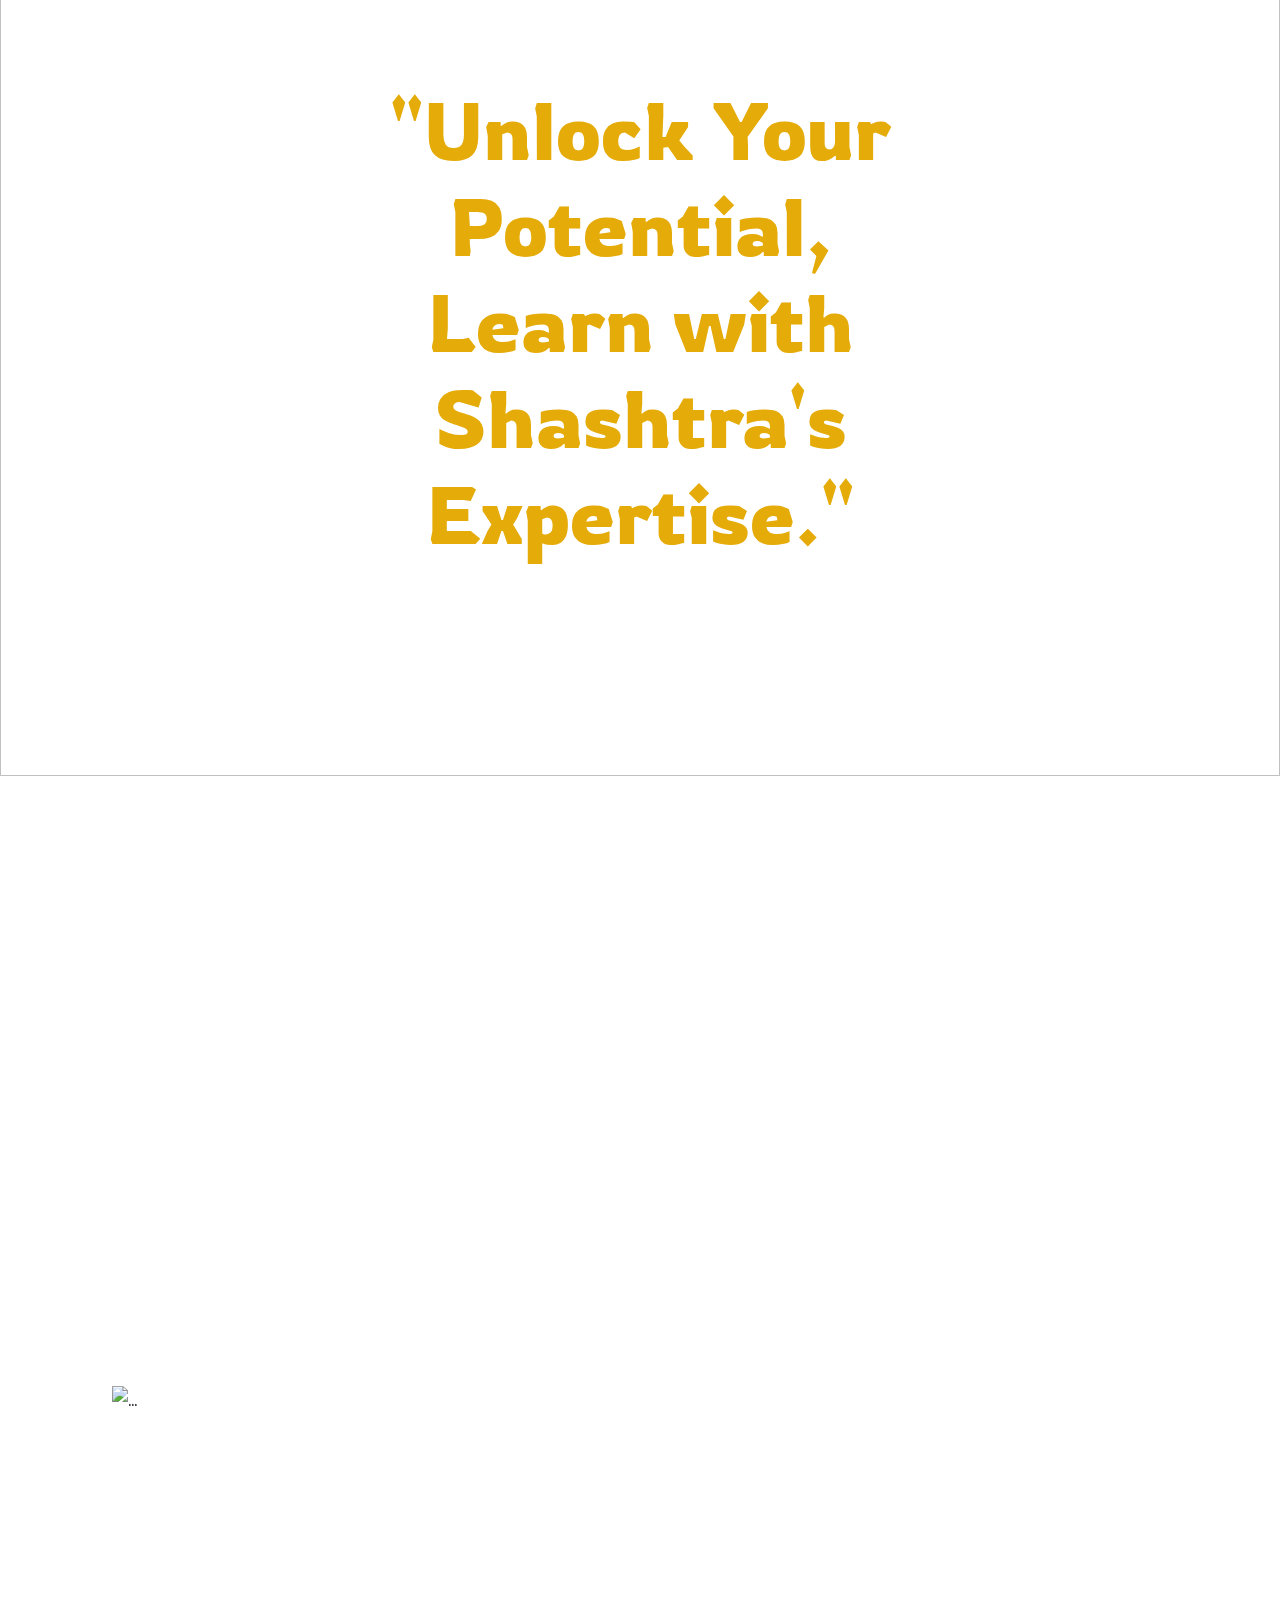
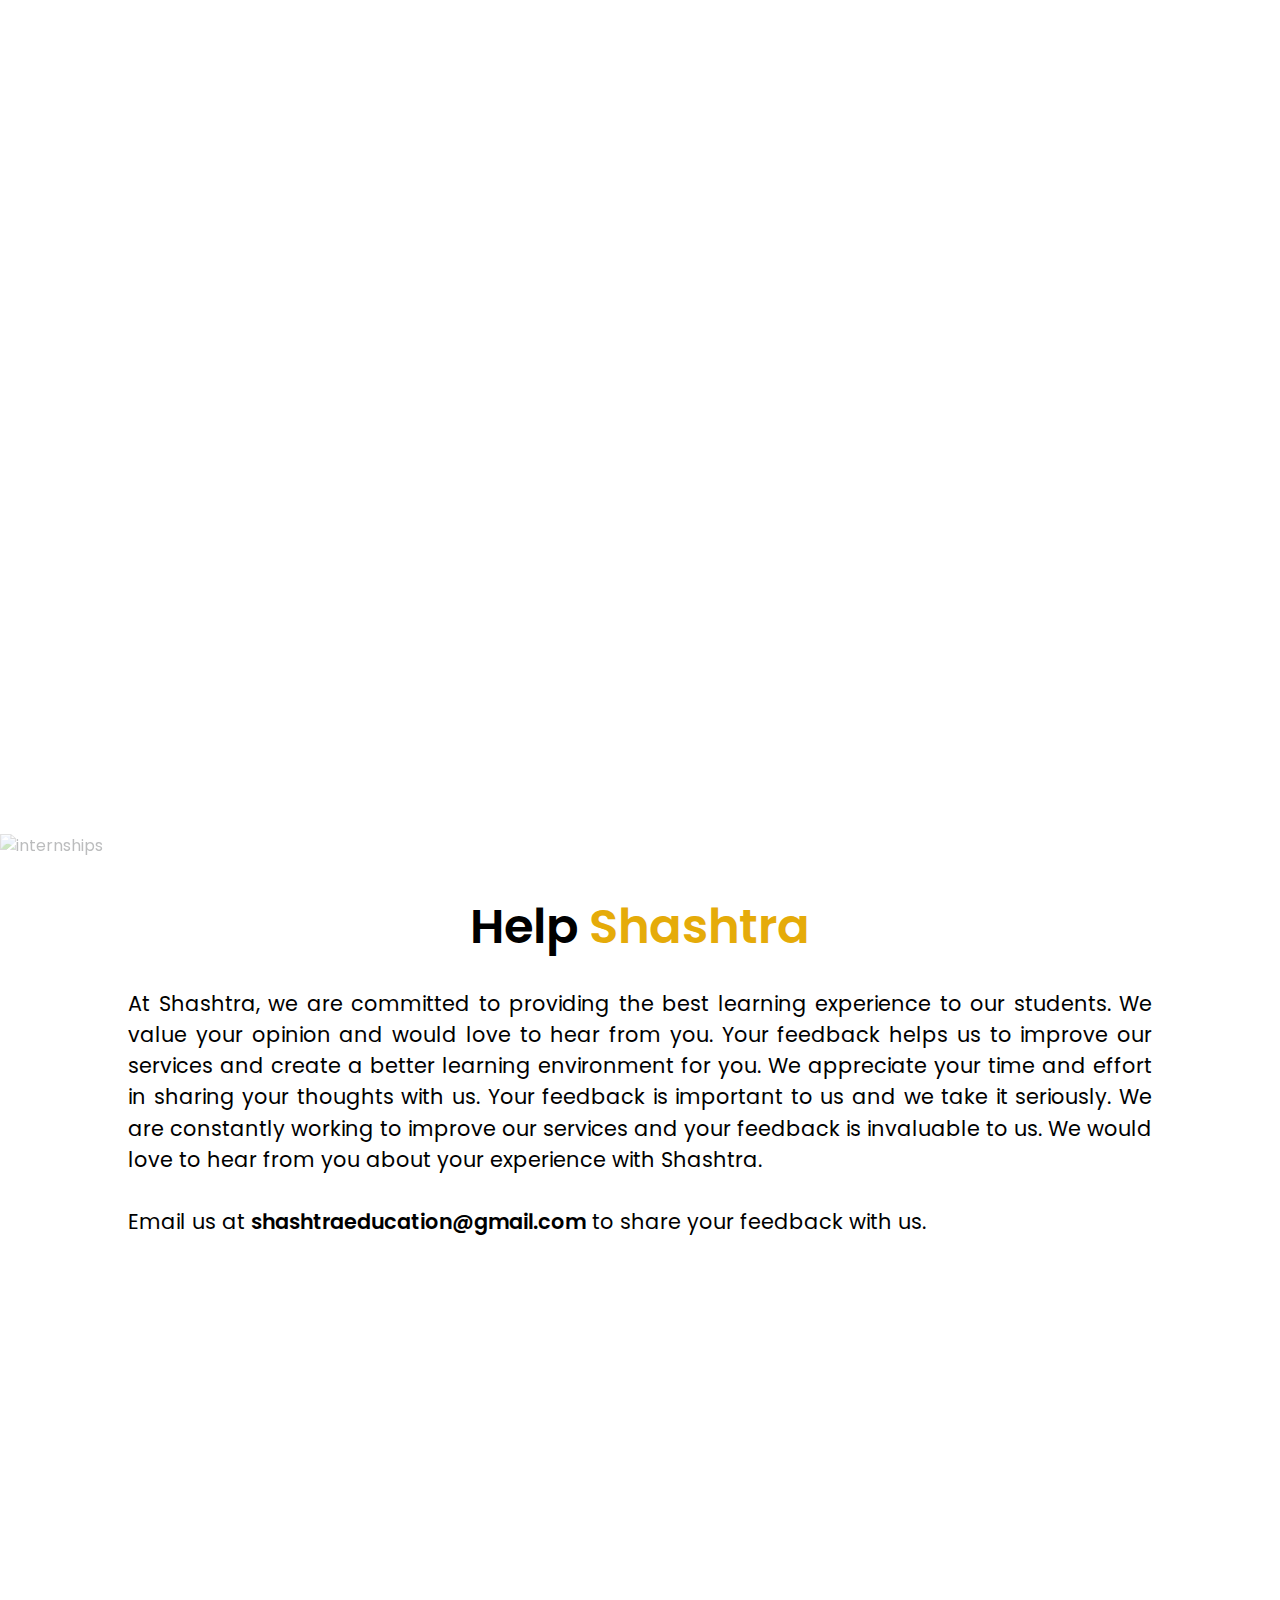
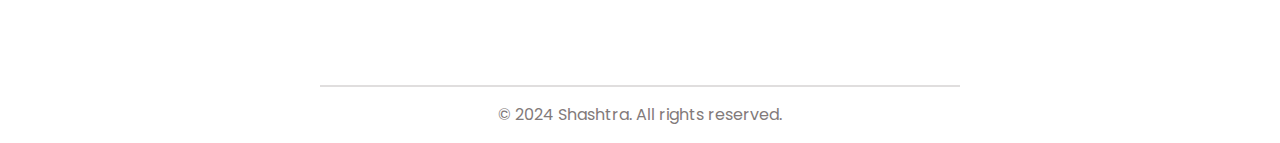
==== commit 54a8ded0: "content change" ====
--- a/pages/about.html
+++ b/pages/about.html
@@ -27,7 +27,6 @@
     <nav>
         <div class="nav-1">
             <img src="../assets/logo.png" alt="logo">
-            <h1>SHASHTRA</h1>
         </div>
         <div class="nav-2">
             <a href="../index.html">Home</a>
@@ -59,7 +58,7 @@
 
         <div class="about-text">
             <span>
-                <h1 data-entrance="from-left">What is Shastra</h1>
+                <h1 data-entrance="from-left">What is Shashtra</h1>
                 <p data-entrance="from-left">
                     At Shashtra, we believe in providing value-driven education through our
                     innovative EdTech platform.We're committed to transforming learning
@@ -108,31 +107,28 @@
 
         <div class="team">
             <div class="card" data-entrance="from-left">
-                <img src="https://www.unifiedhomeremodeling.com/wp-content/uploads/2021/02/6.jpg" alt="">
+                <img src="" alt="">
                 <div>
                     <h3>Yash<br>Pathak</h3>
                     <p>CEO</p>
                 </div>
             </div>
             <div class="card" data-entrance="from-left">
-                <img src="https://www.hfgip.com/sites/default/files/media/Images/HFG_staff/nicola_profile_circular.jpg.png"
-                    alt="">
+                <img src="" alt="">
                 <div>
                     <h3>Om<br>Dewangan</h3>
                     <p>CTO</p>
                 </div>
             </div>
             <div class="card" data-entrance="from-left">
-                <img src="https://i0.wp.com/studiolorier.com/wp-content/uploads/2018/10/Profile-Round-Sander-Lorier.jpg?ssl=1"
-                    alt="">
+                <img src="" alt="">
                 <div>
                     <h3>Roshan<br>Kumar</h3>
                     <p>CMO</p>
                 </div>
             </div>
             <div class="card" data-entrance="from-left">
-                <img src="https://oliver-andersen.se/wp-content/uploads/2018/03/cropped-Profile-Picture-Round-Color.png"
-                    alt="">
+                <img src="" alt="">
                 <div>
                     <h3> Anushka<br>Sharma </h3>
                     <p>COO</p>
@@ -168,7 +164,7 @@
                 </button>
             </div>
             <span>
-                <h1 data-entrance="from-left">Why Shastra</h1>
+                <h1 data-entrance="from-left">Why Shashtra</h1>
                 <p data-entrance="from-left">
                     Discover Shastra, where learning meets innovation. We specialize in highcaliber online courses
                     curated by experts, ensuring a personalized
@@ -192,15 +188,17 @@
     <section id="internships">
         <img src="https://media.istockphoto.com/id/1373322416/photo/positive-businesspeople-having-a-meeting-in-a-boardroom.jpg?s=612x612&w=0&k=20&c=584uiNJfoCAy0jXAksqwMlnCQf4RlxNmaKOC4oBxRTc="
             alt="internships">
-        <h1>INTERNSHIPS</h1>
+        <h1>Help <span class="highlight">Shashtra</span></h1>
         <p>
-            At Shashtra, we offer internships to students and recent graduates who are eager to learn and grow with us.
-            Our internships are designed to provide real-world experience and mentorship in a variety of fields,
-            including marketing, design, engineering, and more. We believe in investing in the next generation of talent
-            and are committed to helping our interns succeed in their careers. If you are passionate about education,
-            technology, and innovation, we want to hear from you!
-            <br><br> Email us at <span style="font-weight: 600;">internships@shashtra.com</span> to
-            learn more about our internship opportunities.
+            At Shashtra, we are committed to providing the best learning experience to our students.
+            We value your opinion and would love to hear from you. Your feedback helps us to
+            improve our services and create a better learning environment for you. We appreciate your
+            time and effort in sharing your thoughts with us. Your feedback is important to us and we
+            take it seriously. We are constantly working to improve our services and your feedback is
+            invaluable to us. We would love to hear from you about your experience with Shashtra.
+
+            <br><br> Email us at <span style="font-weight: 600;">shashtraeducation@gmail.com</span> to
+            share your feedback with us.
         </p>
     </section>
 
--- a/css/about.css
+++ b/css/about.css
@@ -251,7 +251,6 @@
     display: flex;
     justify-content: space-evenly;
     align-items: center;
-    flex-wrap: wrap;
     margin: 5rem 1rem;
     width: 100%;
 }
@@ -262,7 +261,7 @@
     box-shadow: 0 0 10px rgba(0, 0, 0, 0.1);
     padding: 1rem 2rem;
     flex-basis: 18vw;
-    margin: 3rem;
+    margin: 1rem;
     color: #fff;
     text-align: center;
     border: 5px solid var(--primary);
@@ -270,7 +269,7 @@
 
 .card h3 {
     margin-top: 1rem;
-    font-size: 2rem;
+    font-size: 1.4rem;
 }
 
 .card img {
@@ -318,8 +317,8 @@
 }
 
 #internships h1 {
-    font-size: 3.6rem;
-    font-weight: 800;
+    font-size: 3rem;
+    font-weight: 600;
     color: #000;
     z-index: 1;
     margin: 2rem 0;
@@ -330,7 +329,8 @@
     font-size: 1.3rem;
     color: #000;
     z-index: 1;
-    width: 90%;
+    width: 100%;
+    max-width: 1024px;
     text-align: justify;
 }
 
@@ -357,6 +357,13 @@
 
 .socials {
     margin: 0.5rem 0.5rem;
+    margin-left: 0;
+}
+
+.socials img {
+    width: 50px;
+    height: 50px;
+    margin: 0.5rem;
 }
 
 .footer {
